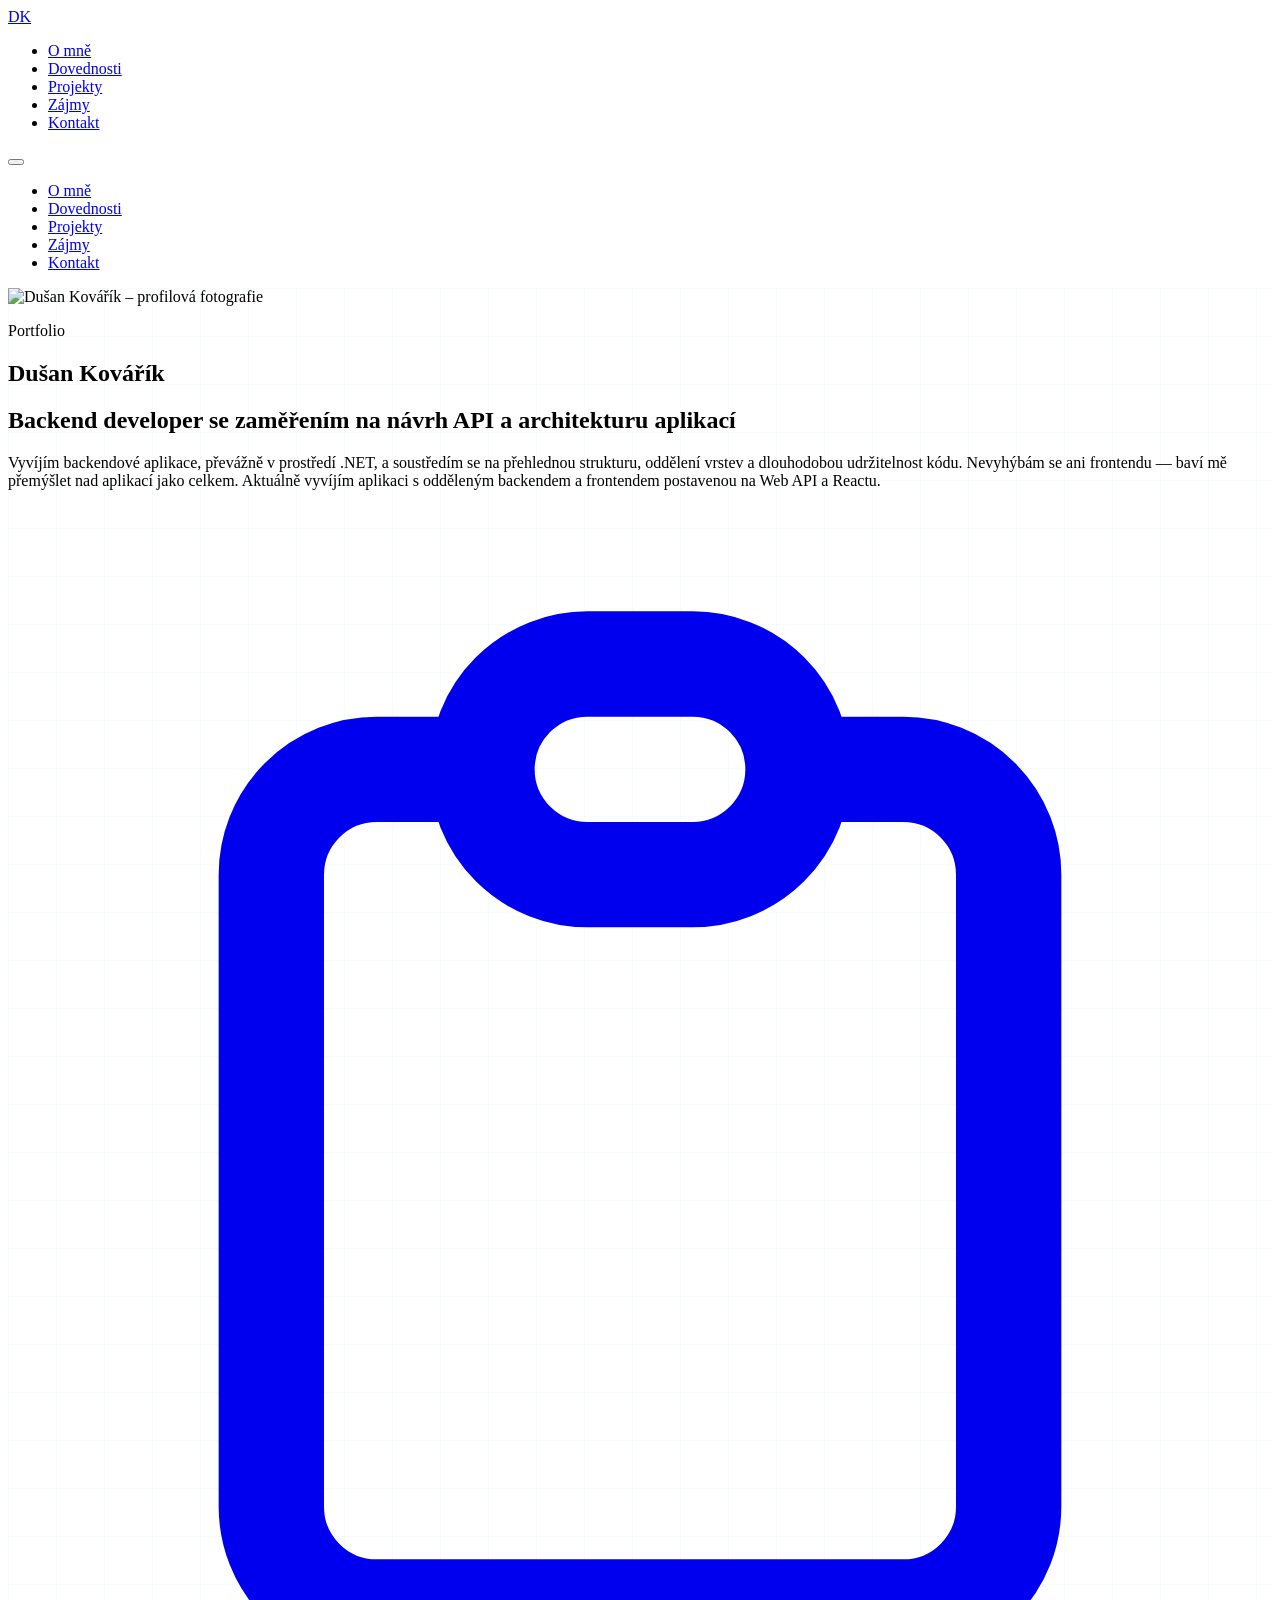
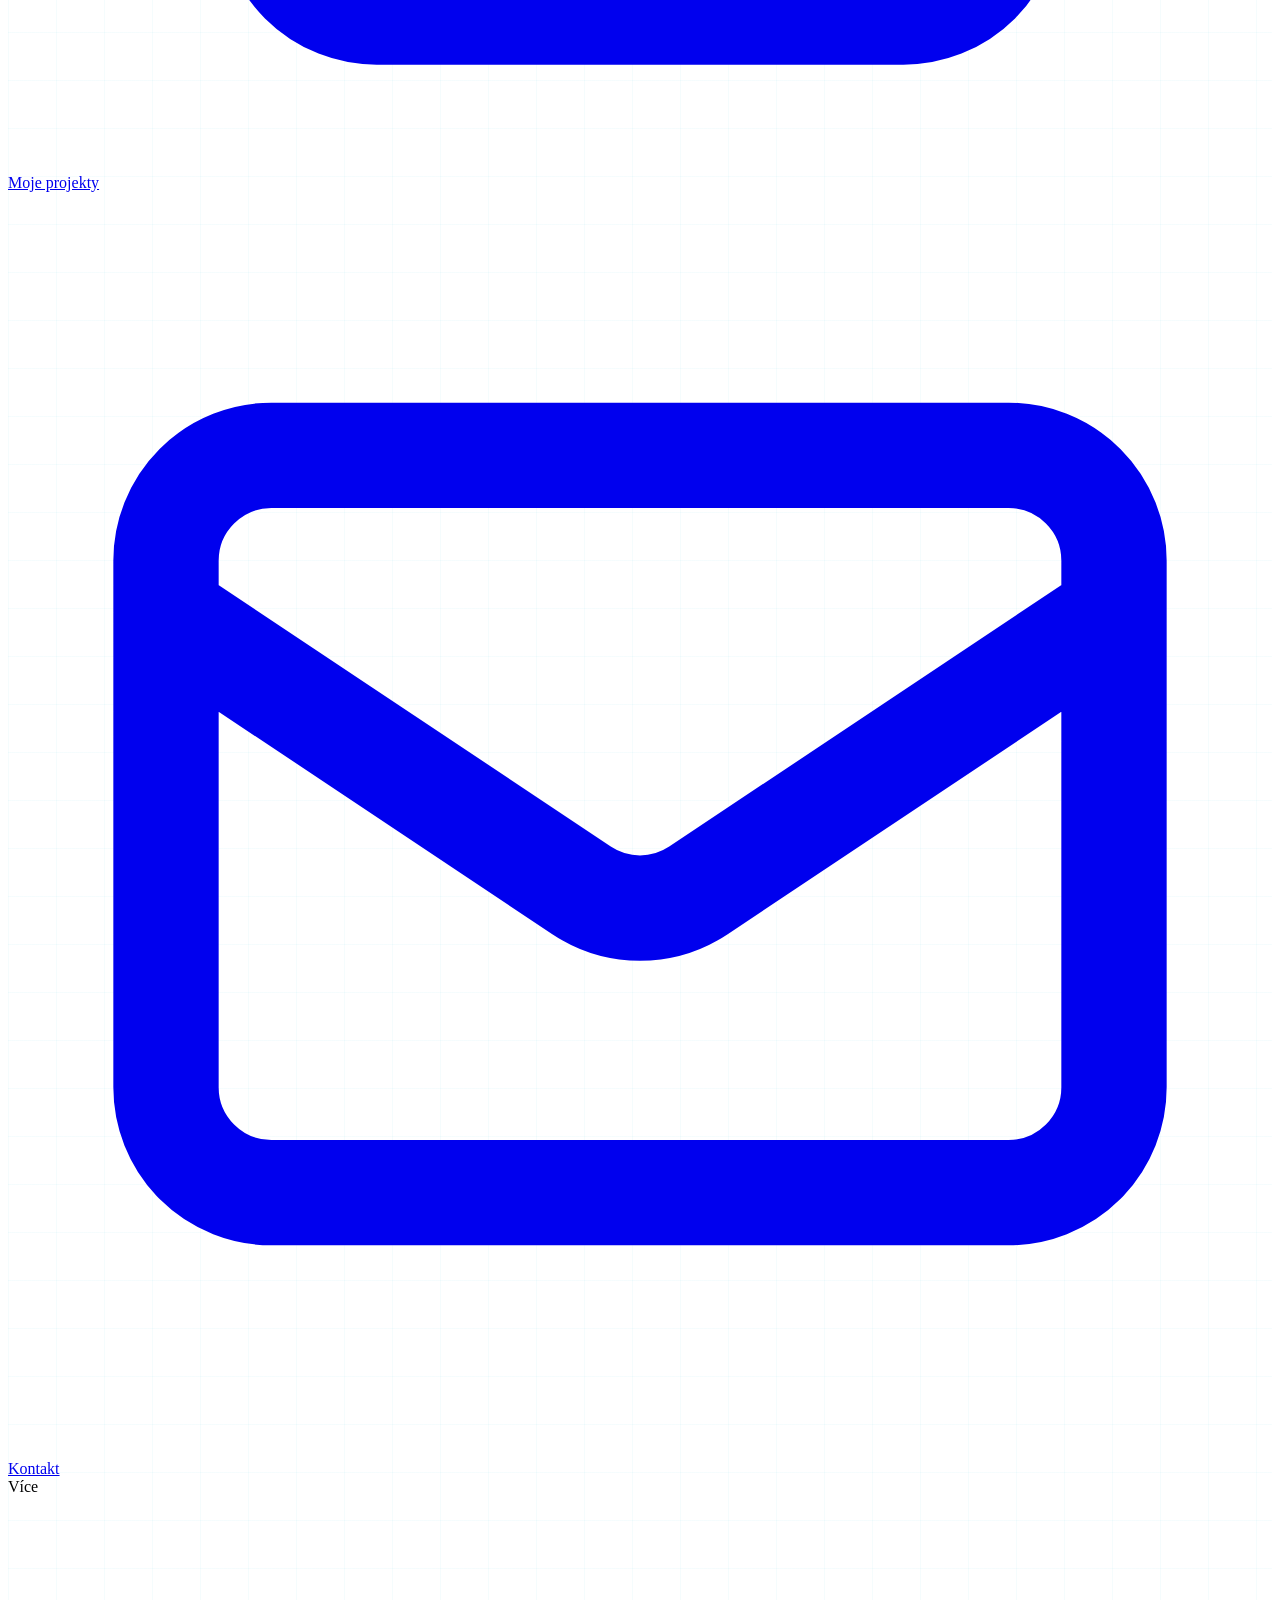
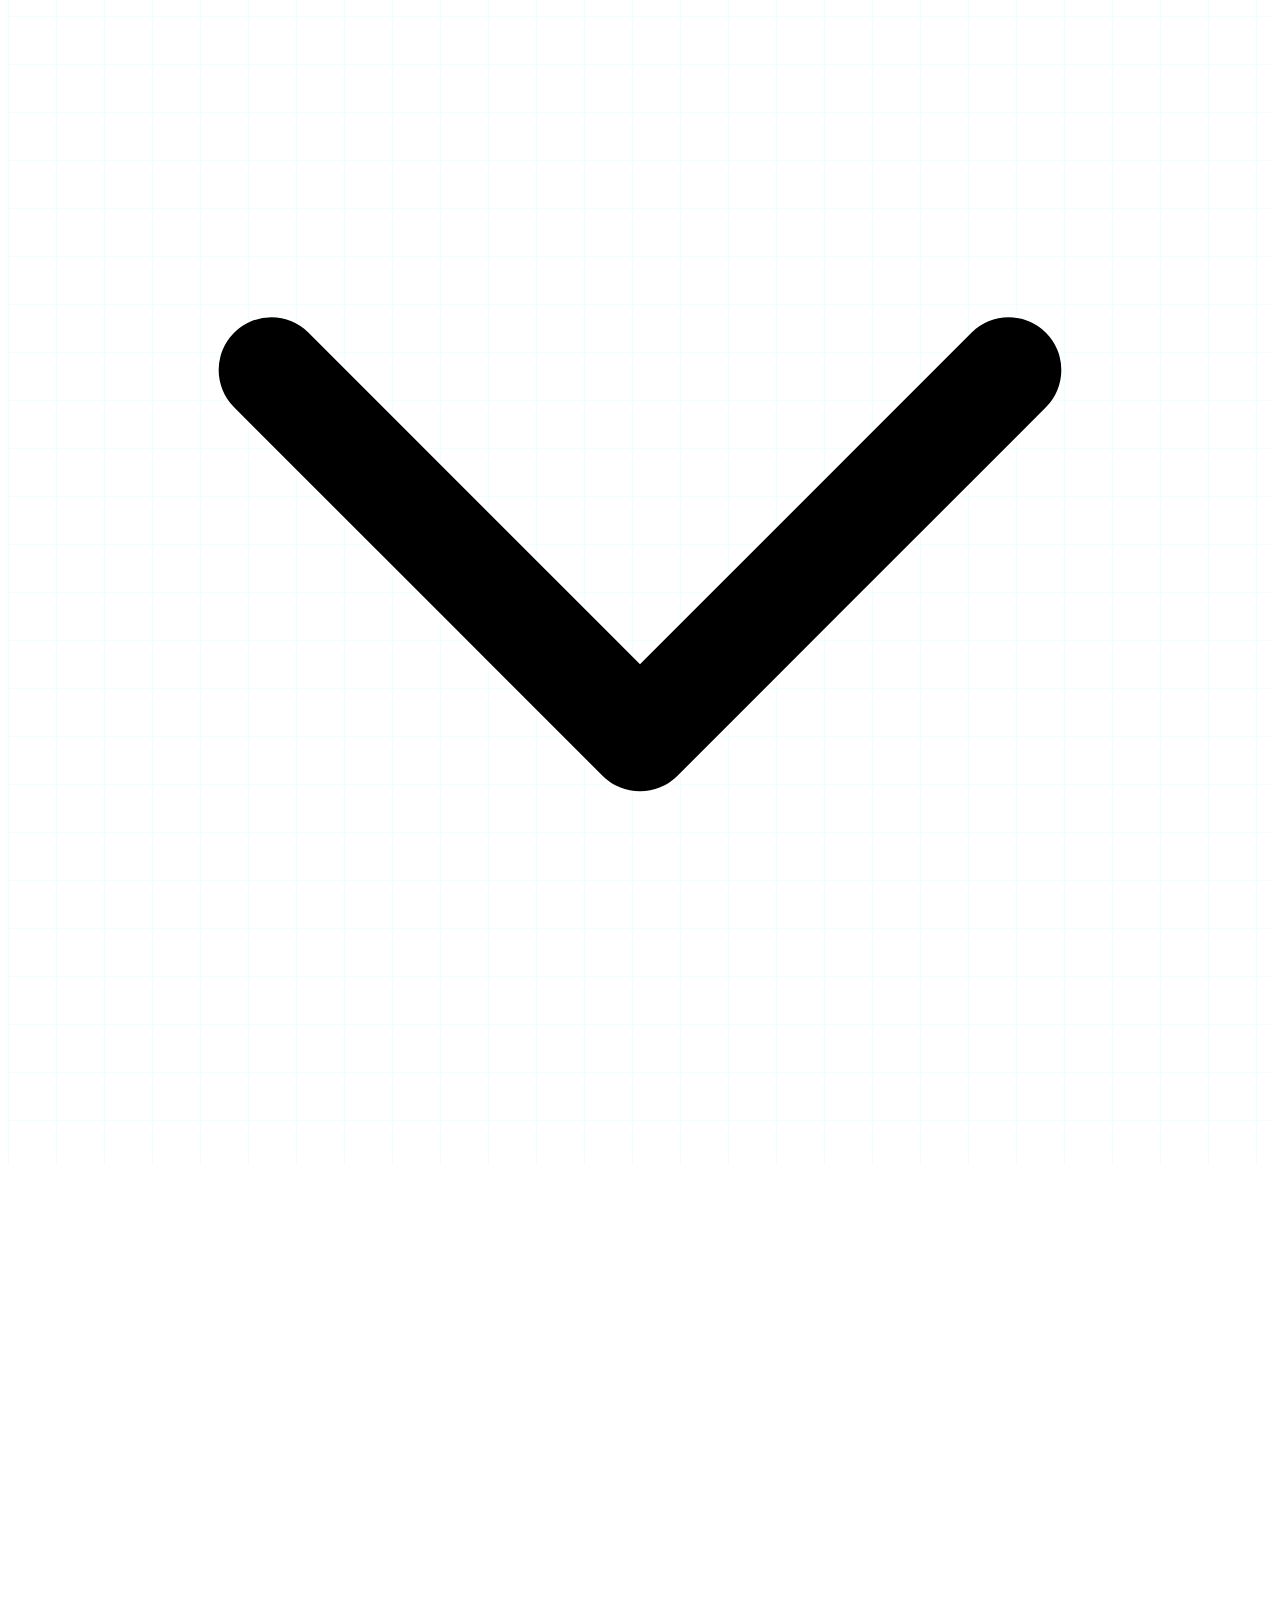
==== index.html @ 5b4c381f "Separate CSS and JS into separate files" ====
<!doctype html>
<html lang="cs" class="scroll-smooth scroll-pt-16">
  <head>
    <meta charset="UTF-8" />
    <meta name="viewport" content="width=device-width, initial-scale=1.0" />
    <meta
      name="description"
      content="Portfolio – Dušan Kovářík, backend developer se zaměřením na návrh API a architekturu aplikací."
    />
    <title>Dušan Kovářík – Portfolio</title>

    <!-- =====================================================
       DEPENDENCIES (CDN)
       - Tailwind CSS Play CDN  (utility-first CSS)
       - GLightbox               (image lightbox)
       - Google Fonts: Inter     (typography)
  ===================================================== -->
    <script src="https://cdn.tailwindcss.com"></script>
    <script>
      /* Tailwind custom theme – extend colours and fonts here */
      tailwind.config = {
        theme: {
          extend: {
            colors: {
              /* Dark navy palette used throughout the page */
              navy: {
                950: '#060c18',
                900: '#0a0f1e',
                800: '#0d1525',
                700: '#131e30',
              },
            },
            fontFamily: {
              sans: ['Inter', 'system-ui', 'sans-serif'],
            },
          },
        },
      };
    </script>

    <!-- GLightbox CSS -->
    <link
      rel="stylesheet"
      href="https://cdn.jsdelivr.net/npm/glightbox/dist/css/glightbox.min.css"
    />

    <!-- Google Fonts -->
    <link rel="preconnect" href="https://fonts.googleapis.com" />
    <link rel="preconnect" href="https://fonts.gstatic.com" crossorigin />
    <link
      href="https://fonts.googleapis.com/css2?family=Inter:wght@300;400;500;600;700&display=swap"
      rel="stylesheet"
    />

    <!-- Custom styles -->
    <link rel="stylesheet" href="css/style.css" />
  </head>

  <!-- =========================================================
     PAGE BODY
========================================================= -->
  <body class="bg-navy-900 text-gray-100 font-sans antialiased">
    <!-- =======================================================
       NAVBAR
       Fixed top bar with logo, desktop links, and hamburger.
       Links use smooth-scroll (handled by scroll-smooth on
       <html>) and scroll-pt-16 prevents heading overlap.
  ======================================================= -->
    <nav
      id="navbar"
      class="fixed top-0 left-0 right-0 z-50 navbar-blur bg-navy-900/90 border-b border-slate-800 transition-shadow duration-300"
    >
      <div class="max-w-6xl mx-auto px-4 sm:px-6">
        <div class="flex items-center justify-between h-16">
          <!-- Brand / Logo -->
          <a
            href="#about"
            class="text-cyan-400 font-bold text-lg tracking-widest hover:text-cyan-300 transition-colors"
          >
            DK
          </a>

          <!-- Desktop navigation links (hidden on mobile) -->
          <ul class="hidden md:flex items-center gap-7 text-sm font-medium">
            <li>
              <a
                href="#about"
                class="nav-link text-gray-300 hover:text-cyan-400 transition-colors border-b-2 border-transparent hover:border-cyan-400 pb-0.5"
                >O mně</a
              >
            </li>
            <li>
              <a
                href="#skills"
                class="nav-link text-gray-300 hover:text-cyan-400 transition-colors border-b-2 border-transparent hover:border-cyan-400 pb-0.5"
                >Dovednosti</a
              >
            </li>
            <li>
              <a
                href="#projects"
                class="nav-link text-gray-300 hover:text-cyan-400 transition-colors border-b-2 border-transparent hover:border-cyan-400 pb-0.5"
                >Projekty</a
              >
            </li>
            <li>
              <a
                href="#interests"
                class="nav-link text-gray-300 hover:text-cyan-400 transition-colors border-b-2 border-transparent hover:border-cyan-400 pb-0.5"
                >Zájmy</a
              >
            </li>
            <li>
              <a
                href="#contact"
                class="nav-link text-gray-300 hover:text-cyan-400 transition-colors border-b-2 border-transparent hover:border-cyan-400 pb-0.5"
                >Kontakt</a
              >
            </li>
          </ul>

          <!-- Hamburger button (visible only on mobile) -->
          <button
            id="menu-btn"
            aria-label="Otevřít menu"
            aria-expanded="false"
            class="md:hidden flex flex-col justify-center gap-[5px] w-9 h-9 p-1.5 rounded focus:outline-none focus-visible:ring-2 focus-visible:ring-cyan-500"
          >
            <span
              class="ham-line block w-full h-0.5 bg-gray-300 rounded transition-all duration-300 origin-center"
            ></span>
            <span
              class="ham-line block w-full h-0.5 bg-gray-300 rounded transition-all duration-300"
            ></span>
            <span
              class="ham-line block w-full h-0.5 bg-gray-300 rounded transition-all duration-300 origin-center"
            ></span>
          </button>
        </div>
        <!-- /flex row -->
      </div>
      <!-- /container -->

      <!-- Mobile dropdown menu -->
      <div
        id="mobile-menu"
        class="md:hidden hidden border-t border-slate-800 bg-navy-900/98"
      >
        <ul class="flex flex-col py-3 px-4 gap-0.5 text-sm font-medium">
          <li>
            <a
              href="#about"
              class="mobile-link block py-3 px-4 rounded-lg text-gray-300 hover:text-cyan-400 hover:bg-slate-800/60 transition-all"
              >O mně</a
            >
          </li>
          <li>
            <a
              href="#skills"
              class="mobile-link block py-3 px-4 rounded-lg text-gray-300 hover:text-cyan-400 hover:bg-slate-800/60 transition-all"
              >Dovednosti</a
            >
          </li>
          <li>
            <a
              href="#projects"
              class="mobile-link block py-3 px-4 rounded-lg text-gray-300 hover:text-cyan-400 hover:bg-slate-800/60 transition-all"
              >Projekty</a
            >
          </li>
          <li>
            <a
              href="#interests"
              class="mobile-link block py-3 px-4 rounded-lg text-gray-300 hover:text-cyan-400 hover:bg-slate-800/60 transition-all"
              >Zájmy</a
            >
          </li>
          <li>
            <a
              href="#contact"
              class="mobile-link block py-3 px-4 rounded-lg text-gray-300 hover:text-cyan-400 hover:bg-slate-800/60 transition-all"
              >Kontakt</a
            >
          </li>
        </ul>
      </div>
      <!-- /mobile-menu -->
    </nav>
    <!-- /navbar -->

    <!-- =======================================================
       SECTION 1 – HERO / O MNĚ
       Full-viewport hero with profile photo, name, title,
       description and two CTA buttons.
       id="about" is used by the "O mně" navbar link.
  ======================================================= -->
    <section
      id="about"
      class="relative min-h-screen flex items-center pt-16 overflow-hidden hero-grid"
    >
      <!-- Decorative ambient glows -->
      <div
        class="pointer-events-none absolute top-1/3 right-0 w-[32rem] h-[32rem] bg-cyan-500/5 rounded-full blur-3xl"
      ></div>
      <div
        class="pointer-events-none absolute bottom-1/4 left-0 w-60 h-60 bg-cyan-500/5 rounded-full blur-3xl"
      ></div>

      <div class="relative max-w-6xl mx-auto px-4 sm:px-6 py-20 w-full">
        <div class="flex flex-col md:flex-row items-center gap-12 md:gap-16">
          <!-- ---- Profile photo ---- -->
          <div class="flex-shrink-0">
            <div class="relative">
              <!-- Outer decorative ring -->
              <div
                class="absolute -inset-3 rounded-full border border-cyan-500/20 animate-pulse"
              ></div>
              <!-- Photo frame -->
              <div
                class="w-44 h-44 md:w-56 md:h-56 rounded-full overflow-hidden border-4 border-cyan-500/30 shadow-2xl shadow-cyan-500/10"
              >
                <img
                  src="images/profile-photo.jpg"
                  alt="Dušan Kovářík – profilová fotografie"
                  class="w-full h-full object-cover"
                />
              </div>
            </div>
          </div>

          <!-- ---- Text content ---- -->
          <div class="text-center md:text-left max-w-2xl">
            <p
              class="text-cyan-400 text-xs font-semibold tracking-[0.2em] uppercase mb-3"
            >
              Portfolio
            </p>

            <h1
              class="text-4xl md:text-5xl lg:text-6xl font-bold text-white leading-tight mb-3"
            >
              Dušan Kovářík
            </h1>

            <h2
              class="text-base md:text-lg text-cyan-300 font-medium mb-5 leading-snug"
            >
              Backend developer se zaměřením na návrh API a architekturu
              aplikací
            </h2>

            <p class="text-gray-400 text-sm md:text-base leading-relaxed mb-8">
              Vyvíjím backendové aplikace, převážně v prostředí .NET, a
              soustředím se na přehlednou strukturu, oddělení vrstev a
              dlouhodobou udržitelnost kódu. Nevyhýbám se ani frontendu — baví
              mě přemýšlet nad aplikací jako celkem. Aktuálně vyvíjím aplikaci s
              odděleným backendem a frontendem postavenou na Web API a Reactu.
            </p>

            <!-- CTA buttons -->
            <div
              class="flex flex-col sm:flex-row gap-4 justify-center md:justify-start"
            >
              <!-- Primary: Projects -->
              <a
                href="#projects"
                class="inline-flex items-center justify-center gap-2 px-6 py-3 bg-cyan-500 hover:bg-cyan-400 text-navy-900 font-semibold rounded-lg shadow-lg shadow-cyan-500/20 hover:shadow-cyan-400/30 transition-all duration-200 hover:-translate-y-0.5"
              >
                <!-- folder icon -->
                <svg
                  class="w-4 h-4"
                  fill="none"
                  stroke="currentColor"
                  viewBox="0 0 24 24"
                >
                  <path
                    stroke-linecap="round"
                    stroke-linejoin="round"
                    stroke-width="2"
                    d="M9 5H7a2 2 0 00-2 2v12a2 2 0 002 2h10a2 2 0 002-2V7a2 2 0 00-2-2h-2M9 5a2 2 0 002 2h2a2 2 0 002-2M9 5a2 2 0 012-2h2a2 2 0 012 2"
                  />
                </svg>
                Moje projekty
              </a>

              <!-- Secondary: Contact -->
              <a
                href="#contact"
                class="inline-flex items-center justify-center gap-2 px-6 py-3 border border-cyan-500/50 hover:border-cyan-400 text-cyan-400 hover:text-cyan-300 font-semibold rounded-lg transition-all duration-200 hover:-translate-y-0.5"
              >
                <!-- envelope icon -->
                <svg
                  class="w-4 h-4"
                  fill="none"
                  stroke="currentColor"
                  viewBox="0 0 24 24"
                >
                  <path
                    stroke-linecap="round"
                    stroke-linejoin="round"
                    stroke-width="2"
                    d="M3 8l7.89 5.26a2 2 0 002.22 0L21 8M5 19h14a2 2 0 002-2V7a2 2 0 00-2-2H5a2 2 0 00-2 2v10a2 2 0 002 2z"
                  />
                </svg>
                Kontakt
              </a>
            </div>
          </div>
          <!-- /text -->
        </div>
        <!-- /flex row -->

        <!-- Scroll-down cue -->
        <div
          class="absolute bottom-8 left-1/2 -translate-x-1/2 hidden sm:flex flex-col items-center gap-1 text-gray-600 animate-bounce"
        >
          <span class="text-[10px] tracking-widest uppercase">Více</span>
          <svg
            class="w-4 h-4"
            fill="none"
            stroke="currentColor"
            viewBox="0 0 24 24"
          >
            <path
              stroke-linecap="round"
              stroke-linejoin="round"
              stroke-width="2"
              d="M19 9l-7 7-7-7"
            />
          </svg>
        </div>
      </div>
      <!-- /container -->
    </section>
    <!-- /hero -->

    <!-- =======================================================
       SECTION 2 – DOVEDNOSTI (Skills)
       Technology icons grouped by category.

       HOW TO ADD A NEW SKILL:
       Copy one of the <div class="skill-card ..."> blocks,
       paste it inside the appropriate category grid,
       then update the <img src>, alt, and label text.
  ======================================================= -->
    <section id="skills" class="py-24 bg-navy-800/60">
      <div class="max-w-6xl mx-auto px-4 sm:px-6">
        <!-- Section heading -->
        <div class="text-center mb-16 fade-in">
          <p
            class="text-cyan-400 text-xs font-semibold tracking-[0.2em] uppercase mb-2"
          >
            Co umím
          </p>
          <h2 class="text-3xl md:text-4xl font-bold text-white">Dovednosti</h2>
          <div class="mt-3 mx-auto w-14 h-0.5 bg-cyan-500 rounded-full"></div>
        </div>

        <!-- ---- Backend ---- -->
        <div class="mb-12">
          <h3
            class="text-sm font-semibold text-cyan-300 tracking-widest uppercase mb-5 fade-in flex items-center gap-3"
          >
            <span class="w-6 h-px bg-cyan-500/60"></span>Backend
          </h3>
          <div class="grid grid-cols-2 sm:grid-cols-4 gap-4">
            <!-- ===== SKILL CARD – duplicate to add a skill ===== -->
            <div
              class="skill-card fade-in flex flex-col items-center gap-3 p-5 rounded-xl bg-navy-700/60 border border-slate-700/50 hover:border-cyan-500/40 hover:bg-navy-700 transition-all duration-200 group cursor-default"
            >
              <img
                src="https://cdn.jsdelivr.net/gh/devicons/devicon/icons/csharp/csharp-original.svg"
                alt="C#"
                class="w-12 h-12 group-hover:scale-110 transition-transform duration-200"
                loading="lazy"
              />
              <span
                class="text-sm text-gray-400 group-hover:text-cyan-300 transition-colors"
                >C#</span
              >
            </div>
            <!-- ===== END SKILL CARD ===== -->

            <div
              class="skill-card fade-in flex flex-col items-center gap-3 p-5 rounded-xl bg-navy-700/60 border border-slate-700/50 hover:border-cyan-500/40 hover:bg-navy-700 transition-all duration-200 group cursor-default"
            >
              <img
                src="https://cdn.jsdelivr.net/gh/devicons/devicon/icons/java/java-original.svg"
                alt="Java"
                class="w-12 h-12 group-hover:scale-110 transition-transform duration-200"
                loading="lazy"
              />
              <span
                class="text-sm text-gray-400 group-hover:text-cyan-300 transition-colors"
                >Java</span
              >
            </div>

            <div
              class="skill-card fade-in flex flex-col items-center gap-3 p-5 rounded-xl bg-navy-700/60 border border-slate-700/50 hover:border-cyan-500/40 hover:bg-navy-700 transition-all duration-200 group cursor-default"
            >
              <img
                src="https://cdn.jsdelivr.net/gh/devicons/devicon/icons/php/php-original.svg"
                alt="PHP"
                class="w-12 h-12 group-hover:scale-110 transition-transform duration-200"
                loading="lazy"
              />
              <span
                class="text-sm text-gray-400 group-hover:text-cyan-300 transition-colors"
                >PHP</span
              >
            </div>

            <div
              class="skill-card fade-in flex flex-col items-center gap-3 p-5 rounded-xl bg-navy-700/60 border border-slate-700/50 hover:border-cyan-500/40 hover:bg-navy-700 transition-all duration-200 group cursor-default"
            >
              <img
                src="https://cdn.jsdelivr.net/gh/devicons/devicon/icons/python/python-original.svg"
                alt="Python"
                class="w-12 h-12 group-hover:scale-110 transition-transform duration-200"
                loading="lazy"
              />
              <span
                class="text-sm text-gray-400 group-hover:text-cyan-300 transition-colors"
                >Python</span
              >
            </div>
          </div>
        </div>
        <!-- /backend -->

        <!-- ---- Frontend ---- -->
        <div class="mb-12">
          <h3
            class="text-sm font-semibold text-cyan-300 tracking-widest uppercase mb-5 fade-in flex items-center gap-3"
          >
            <span class="w-6 h-px bg-cyan-500/60"></span>Frontend
          </h3>
          <div class="grid grid-cols-2 sm:grid-cols-3 lg:grid-cols-5 gap-4">
            <div
              class="skill-card fade-in flex flex-col items-center gap-3 p-5 rounded-xl bg-navy-700/60 border border-slate-700/50 hover:border-cyan-500/40 hover:bg-navy-700 transition-all duration-200 group cursor-default"
            >
              <img
                src="https://cdn.jsdelivr.net/gh/devicons/devicon/icons/html5/html5-original.svg"
                alt="HTML5"
                class="w-12 h-12 group-hover:scale-110 transition-transform duration-200"
                loading="lazy"
              />
              <span
                class="text-sm text-gray-400 group-hover:text-cyan-300 transition-colors"
                >HTML5</span
              >
            </div>

            <div
              class="skill-card fade-in flex flex-col items-center gap-3 p-5 rounded-xl bg-navy-700/60 border border-slate-700/50 hover:border-cyan-500/40 hover:bg-navy-700 transition-all duration-200 group cursor-default"
            >
              <img
                src="https://cdn.jsdelivr.net/gh/devicons/devicon/icons/css3/css3-original.svg"
                alt="CSS3"
                class="w-12 h-12 group-hover:scale-110 transition-transform duration-200"
                loading="lazy"
              />
              <span
                class="text-sm text-gray-400 group-hover:text-cyan-300 transition-colors"
                >CSS3</span
              >
            </div>

            <div
              class="skill-card fade-in flex flex-col items-center gap-3 p-5 rounded-xl bg-navy-700/60 border border-slate-700/50 hover:border-cyan-500/40 hover:bg-navy-700 transition-all duration-200 group cursor-default"
            >
              <img
                src="https://cdn.jsdelivr.net/gh/devicons/devicon/icons/javascript/javascript-original.svg"
                alt="JavaScript"
                class="w-12 h-12 group-hover:scale-110 transition-transform duration-200"
                loading="lazy"
              />
              <span
                class="text-sm text-gray-400 group-hover:text-cyan-300 transition-colors"
                >JavaScript</span
              >
            </div>

            <div
              class="skill-card fade-in flex flex-col items-center gap-3 p-5 rounded-xl bg-navy-700/60 border border-slate-700/50 hover:border-cyan-500/40 hover:bg-navy-700 transition-all duration-200 group cursor-default"
            >
              <img
                src="https://cdn.jsdelivr.net/gh/devicons/devicon/icons/bootstrap/bootstrap-original.svg"
                alt="Bootstrap"
                class="w-12 h-12 group-hover:scale-110 transition-transform duration-200"
                loading="lazy"
              />
              <span
                class="text-sm text-gray-400 group-hover:text-cyan-300 transition-colors"
                >Bootstrap</span
              >
            </div>

            <div
              class="skill-card fade-in flex flex-col items-center gap-3 p-5 rounded-xl bg-navy-700/60 border border-slate-700/50 hover:border-cyan-500/40 hover:bg-navy-700 transition-all duration-200 group cursor-default"
            >
              <img
                src="https://cdn.jsdelivr.net/gh/devicons/devicon/icons/react/react-original.svg"
                alt="React"
                class="w-12 h-12 group-hover:scale-110 transition-transform duration-200"
                loading="lazy"
              />
              <span
                class="text-sm text-gray-400 group-hover:text-cyan-300 transition-colors"
                >React</span
              >
            </div>
          </div>
        </div>
        <!-- /frontend -->

        <!-- ---- Databáze ---- -->
        <div class="mb-12">
          <h3
            class="text-sm font-semibold text-cyan-300 tracking-widest uppercase mb-5 fade-in flex items-center gap-3"
          >
            <span class="w-6 h-px bg-cyan-500/60"></span>Databáze
          </h3>
          <div class="grid grid-cols-2 sm:grid-cols-3 gap-4">
            <!-- Custom image from /images -->
            <div
              class="skill-card fade-in flex flex-col items-center gap-3 p-5 rounded-xl bg-navy-700/60 border border-slate-700/50 hover:border-cyan-500/40 hover:bg-navy-700 transition-all duration-200 group cursor-default"
            >
              <img
                src="images/microsoft-access.png"
                alt="Microsoft Access"
                class="w-12 h-12 object-contain group-hover:scale-110 transition-transform duration-200"
                style="filter: brightness(0) invert(1)"
                loading="lazy"
              />
              <span
                class="text-sm text-gray-400 group-hover:text-cyan-300 transition-colors"
                >Access</span
              >
            </div>

            <div
              class="skill-card fade-in flex flex-col items-center gap-3 p-5 rounded-xl bg-navy-700/60 border border-slate-700/50 hover:border-cyan-500/40 hover:bg-navy-700 transition-all duration-200 group cursor-default"
            >
              <img
                src="https://cdn.jsdelivr.net/gh/devicons/devicon/icons/oracle/oracle-original.svg"
                alt="Oracle"
                class="w-12 h-12 group-hover:scale-110 transition-transform duration-200"
                loading="lazy"
              />
              <span
                class="text-sm text-gray-400 group-hover:text-cyan-300 transition-colors"
                >Oracle</span
              >
            </div>

            <!-- Custom image from /images -->
            <div
              class="skill-card fade-in flex flex-col items-center gap-3 p-5 rounded-xl bg-navy-700/60 border border-slate-700/50 hover:border-cyan-500/40 hover:bg-navy-700 transition-all duration-200 group cursor-default"
            >
              <img
                src="images/postgresql.png"
                alt="PostgreSQL"
                class="w-12 h-12 object-contain group-hover:scale-110 transition-transform duration-200"
                style="filter: brightness(0) invert(1)"
                loading="lazy"
              />
              <span
                class="text-sm text-gray-400 group-hover:text-cyan-300 transition-colors"
                >PostgreSQL</span
              >
            </div>
          </div>
        </div>
        <!-- /databases -->

        <!-- ---- OS Management ---- -->
        <div>
          <h3
            class="text-sm font-semibold text-cyan-300 tracking-widest uppercase mb-5 fade-in flex items-center gap-3"
          >
            <span class="w-6 h-px bg-cyan-500/60"></span>OS Management – základy
          </h3>
          <div class="grid grid-cols-2 gap-4 max-w-xs sm:max-w-sm">
            <div
              class="skill-card fade-in flex flex-col items-center gap-3 p-5 rounded-xl bg-navy-700/60 border border-slate-700/50 hover:border-cyan-500/40 hover:bg-navy-700 transition-all duration-200 group cursor-default"
            >
              <img
                src="https://cdn.jsdelivr.net/gh/devicons/devicon/icons/windows8/windows8-original.svg"
                alt="Windows Server"
                class="w-12 h-12 group-hover:scale-110 transition-transform duration-200"
                loading="lazy"
              />
              <span
                class="text-sm text-gray-400 group-hover:text-cyan-300 transition-colors text-center leading-snug"
                >Windows Server</span
              >
            </div>

            <div
              class="skill-card fade-in flex flex-col items-center gap-3 p-5 rounded-xl bg-navy-700/60 border border-slate-700/50 hover:border-cyan-500/40 hover:bg-navy-700 transition-all duration-200 group cursor-default"
            >
              <img
                src="https://cdn.jsdelivr.net/gh/devicons/devicon/icons/linux/linux-original.svg"
                alt="Linux"
                class="w-12 h-12 group-hover:scale-110 transition-transform duration-200"
                loading="lazy"
              />
              <span
                class="text-sm text-gray-400 group-hover:text-cyan-300 transition-colors"
                >Linux</span
              >
            </div>
          </div>
        </div>
        <!-- /os -->
      </div>
      <!-- /container -->
    </section>
    <!-- /skills -->

    <!-- =======================================================
       SECTION 3 – PROJEKTY (Projects)
       Responsive card grid. Each card has a GLightbox image,
       project name, description, and action buttons.

       HOW TO ADD A NEW PROJECT:
       1. Copy the entire article.project-card block below.
       2. Paste it inside the grid div.
       3. Update: image src + data-title, h3 name, p description,
          "Navštívit" href, "GitHub" href.
       4. If there is no GitHub link, remove the GitHub button.
  ======================================================= -->
    <section id="projects" class="py-24">
      <div class="max-w-6xl mx-auto px-4 sm:px-6">
        <!-- Section heading -->
        <div class="text-center mb-16 fade-in">
          <p
            class="text-cyan-400 text-xs font-semibold tracking-[0.2em] uppercase mb-2"
          >
            Co jsem postavil
          </p>
          <h2 class="text-3xl md:text-4xl font-bold text-white">Projekty</h2>
          <div class="mt-3 mx-auto w-14 h-0.5 bg-cyan-500 rounded-full"></div>
        </div>

        <!-- 3-col desktop / 2-col tablet / 1-col mobile -->
        <div class="grid grid-cols-1 md:grid-cols-2 lg:grid-cols-3 gap-6">
          <!-- ===== Project card ===== -->
          <article
            class="project-card fade-in flex flex-col bg-navy-800/70 border border-slate-700/50 rounded-xl overflow-hidden hover:border-cyan-500/30 hover:shadow-lg hover:shadow-cyan-500/20 transition-all duration-300 hover:-translate-y-1"
          >
            <!-- Thumbnail → opens GLightbox -->
            <a
              href="images/booklog.jpg"
              class="glightbox img-frame relative block overflow-hidden"
              data-gallery="projects"
              data-title="BookLog"
            >
              <img
                src="images/booklog.jpg"
                alt="BookLog"
                class="w-full h-48 object-cover transition-transform duration-500 hover:scale-105"
                loading="lazy"
              />
              <!-- Hover overlay with zoom icon -->
              <div
                class="absolute inset-0 bg-gradient-to-t from-navy-900/55 to-transparent opacity-0 hover:opacity-90 transition-opacity flex items-center justify-center"
              >
                <svg
                  class="w-9 h-9 text-cyan-300 drop-shadow"
                  fill="none"
                  stroke="currentColor"
                  viewBox="0 0 24 24"
                >
                  <path
                    stroke-linecap="round"
                    stroke-linejoin="round"
                    stroke-width="1.5"
                    d="M21 21l-6-6m2-5a7 7 0 11-14 0 7 7 0 0114 0zM10 7v3m0 0v3m0-3h3m-3 0H7"
                  />
                </svg>
              </div>
            </a>

            <!-- Card body -->
            <div class="p-5 flex flex-col flex-1">
              <h3 class="text-base font-semibold text-white mb-2">BookLog</h3>
              <p class="text-gray-400 text-sm leading-relaxed flex-1 mb-4">
                Aplikace pro evidenci knih, autorů, literárních žánrů a knižních
                recenzí v ASP.NET Core MVC.
              </p>
              <!-- Action buttons -->
              <div class="flex gap-3 mt-auto">
                <a
                  href="https://booklog.runasp.net/"
                  target="_blank"
                  rel="noopener noreferrer"
                  class="flex-1 text-center py-2 px-3 text-sm font-medium rounded-lg transition-all duration-200 bg-cyan-500/10 border border-cyan-500/30 text-cyan-400 hover:bg-cyan-500 hover:border-cyan-500 hover:text-navy-900"
                >
                  Navštívit
                </a>
                <a
                  href="https://github.com/dusankovarik/booklog"
                  target="_blank"
                  rel="noopener noreferrer"
                  class="flex-1 inline-flex items-center justify-center gap-1.5 py-2 px-3 text-sm font-medium rounded-lg transition-all duration-200 bg-slate-700/50 border border-slate-600/50 text-gray-400 hover:bg-slate-700 hover:text-white"
                >
                  <!-- GitHub icon -->
                  <svg
                    class="w-4 h-4 flex-shrink-0"
                    fill="currentColor"
                    viewBox="0 0 24 24"
                  >
                    <path
                      d="M12 0C5.374 0 0 5.373 0 12c0 5.302 3.438 9.8 8.207 11.387.599.111.793-.261.793-.577v-2.234c-3.338.726-4.033-1.416-4.033-1.416-.546-1.387-1.333-1.756-1.333-1.756-1.089-.745.083-.729.083-.729 1.205.084 1.839 1.237 1.839 1.237 1.07 1.834 2.807 1.304 3.492.997.107-.775.418-1.305.762-1.604-2.665-.305-5.467-1.334-5.467-5.931 0-1.311.469-2.381 1.236-3.221-.124-.303-.535-1.524.117-3.176 0 0 1.008-.322 3.301 1.23.957-.266 1.983-.399 3.003-.404 1.02.005 2.047.138 3.006.404 2.291-1.552 3.297-1.23 3.297-1.23.653 1.653.242 2.874.118 3.176.77.84 1.235 1.911 1.235 3.221 0 4.609-2.807 5.624-5.479 5.921.43.372.823 1.102.823 2.222v3.293c0 .319.192.694.801.576C20.566 21.797 24 17.3 24 12c0-6.627-5.373-12-12-12z"
                    />
                  </svg>
                  GitHub
                </a>
              </div>
            </div>
          </article>
          <!-- ===== /Project card ===== -->

          <!-- ===== Project card ===== -->
          <article
            class="project-card fade-in flex flex-col bg-navy-800/70 border border-slate-700/50 rounded-xl overflow-hidden hover:border-cyan-500/30 hover:shadow-lg hover:shadow-cyan-500/20 transition-all duration-300 hover:-translate-y-1"
          >
            <a
              href="images/mvcschool.jpg"
              class="glightbox img-frame relative block overflow-hidden"
              data-gallery="projects"
              data-title="SchoolApp C#"
            >
              <img
                src="images/mvcschool.jpg"
                alt="SchoolApp C#"
                class="w-full h-48 object-cover transition-transform duration-500 hover:scale-105"
                loading="lazy"
              />
              <div
                class="absolute inset-0 bg-gradient-to-t from-navy-900/55 to-transparent opacity-0 hover:opacity-90 transition-opacity flex items-center justify-center"
              >
                <svg
                  class="w-9 h-9 text-cyan-300"
                  fill="none"
                  stroke="currentColor"
                  viewBox="0 0 24 24"
                >
                  <path
                    stroke-linecap="round"
                    stroke-linejoin="round"
                    stroke-width="1.5"
                    d="M21 21l-6-6m2-5a7 7 0 11-14 0 7 7 0 0114 0zM10 7v3m0 0v3m0-3h3m-3 0H7"
                  />
                </svg>
              </div>
            </a>
            <div class="p-5 flex flex-col flex-1">
              <h3 class="text-base font-semibold text-white mb-2">
                SchoolApp C#
              </h3>
              <p class="text-gray-400 text-sm leading-relaxed flex-1 mb-4">
                Školní informační systém pro evidenci předmětů, studentů a
                známek v ASP.NET Core MVC.
              </p>
              <div class="flex gap-3 mt-auto">
                <a
                  href="https://mvcschool.azurewebsites.net/"
                  target="_blank"
                  rel="noopener noreferrer"
                  class="flex-1 text-center py-2 px-3 text-sm font-medium rounded-lg transition-all duration-200 bg-cyan-500/10 border border-cyan-500/30 text-cyan-400 hover:bg-cyan-500 hover:border-cyan-500 hover:text-navy-900"
                >
                  Navštívit
                </a>
                <a
                  href="https://github.com/dusankovarik/mvcschool"
                  target="_blank"
                  rel="noopener noreferrer"
                  class="flex-1 inline-flex items-center justify-center gap-1.5 py-2 px-3 text-sm font-medium rounded-lg transition-all duration-200 bg-slate-700/50 border border-slate-600/50 text-gray-400 hover:bg-slate-700 hover:text-white"
                >
                  <svg
                    class="w-4 h-4 flex-shrink-0"
                    fill="currentColor"
                    viewBox="0 0 24 24"
                  >
                    <path
                      d="M12 0C5.374 0 0 5.373 0 12c0 5.302 3.438 9.8 8.207 11.387.599.111.793-.261.793-.577v-2.234c-3.338.726-4.033-1.416-4.033-1.416-.546-1.387-1.333-1.756-1.333-1.756-1.089-.745.083-.729.083-.729 1.205.084 1.839 1.237 1.839 1.237 1.07 1.834 2.807 1.304 3.492.997.107-.775.418-1.305.762-1.604-2.665-.305-5.467-1.334-5.467-5.931 0-1.311.469-2.381 1.236-3.221-.124-.303-.535-1.524.117-3.176 0 0 1.008-.322 3.301 1.23.957-.266 1.983-.399 3.003-.404 1.02.005 2.047.138 3.006.404 2.291-1.552 3.297-1.23 3.297-1.23.653 1.653.242 2.874.118 3.176.77.84 1.235 1.911 1.235 3.221 0 4.609-2.807 5.624-5.479 5.921.43.372.823 1.102.823 2.222v3.293c0 .319.192.694.801.576C20.566 21.797 24 17.3 24 12c0-6.627-5.373-12-12-12z"
                    />
                  </svg>
                  GitHub
                </a>
              </div>
            </div>
          </article>
          <!-- ===== /Project card ===== -->

          <!-- ===== Project card ===== -->
          <article
            class="project-card fade-in flex flex-col bg-navy-800/70 border border-slate-700/50 rounded-xl overflow-hidden hover:border-cyan-500/30 hover:shadow-lg hover:shadow-cyan-500/20 transition-all duration-300 hover:-translate-y-1"
          >
            <a
              href="images/school-java.jpg"
              class="glightbox img-frame relative block overflow-hidden"
              data-gallery="projects"
              data-title="SchoolApp Java"
            >
              <img
                src="images/school-java.jpg"
                alt="SchoolApp Java"
                class="w-full h-48 object-cover transition-transform duration-500 hover:scale-105"
                loading="lazy"
              />
              <div
                class="absolute inset-0 bg-gradient-to-t from-navy-900/55 to-transparent opacity-0 hover:opacity-90 transition-opacity flex items-center justify-center"
              >
                <svg
                  class="w-9 h-9 text-cyan-300"
                  fill="none"
                  stroke="currentColor"
                  viewBox="0 0 24 24"
                >
                  <path
                    stroke-linecap="round"
                    stroke-linejoin="round"
                    stroke-width="1.5"
                    d="M21 21l-6-6m2-5a7 7 0 11-14 0 7 7 0 0114 0zM10 7v3m0 0v3m0-3h3m-3 0H7"
                  />
                </svg>
              </div>
            </a>
            <div class="p-5 flex flex-col flex-1">
              <h3 class="text-base font-semibold text-white mb-2">
                SchoolApp Java
              </h3>
              <p class="text-gray-400 text-sm leading-relaxed flex-1 mb-4">
                Školní informační systém pro evidenci předmětů, studentů a
                známek – Java, Spring.
              </p>
              <div class="flex gap-3 mt-auto">
                <a
                  href="https://schoolapp1225dk.azurewebsites.net"
                  target="_blank"
                  rel="noopener noreferrer"
                  class="flex-1 text-center py-2 px-3 text-sm font-medium rounded-lg transition-all duration-200 bg-cyan-500/10 border border-cyan-500/30 text-cyan-400 hover:bg-cyan-500 hover:border-cyan-500 hover:text-navy-900"
                >
                  Navštívit
                </a>
                <a
                  href="https://github.com/dusankovarik/schoolapp-api"
                  target="_blank"
                  rel="noopener noreferrer"
                  class="flex-1 inline-flex items-center justify-center gap-1.5 py-2 px-3 text-sm font-medium rounded-lg transition-all duration-200 bg-slate-700/50 border border-slate-600/50 text-gray-400 hover:bg-slate-700 hover:text-white"
                >
                  <svg
                    class="w-4 h-4 flex-shrink-0"
                    fill="currentColor"
                    viewBox="0 0 24 24"
                  >
                    <path
                      d="M12 0C5.374 0 0 5.373 0 12c0 5.302 3.438 9.8 8.207 11.387.599.111.793-.261.793-.577v-2.234c-3.338.726-4.033-1.416-4.033-1.416-.546-1.387-1.333-1.756-1.333-1.756-1.089-.745.083-.729.083-.729 1.205.084 1.839 1.237 1.839 1.237 1.07 1.834 2.807 1.304 3.492.997.107-.775.418-1.305.762-1.604-2.665-.305-5.467-1.334-5.467-5.931 0-1.311.469-2.381 1.236-3.221-.124-.303-.535-1.524.117-3.176 0 0 1.008-.322 3.301 1.23.957-.266 1.983-.399 3.003-.404 1.02.005 2.047.138 3.006.404 2.291-1.552 3.297-1.23 3.297-1.23.653 1.653.242 2.874.118 3.176.77.84 1.235 1.911 1.235 3.221 0 4.609-2.807 5.624-5.479 5.921.43.372.823 1.102.823 2.222v3.293c0 .319.192.694.801.576C20.566 21.797 24 17.3 24 12c0-6.627-5.373-12-12-12z"
                    />
                  </svg>
                  GitHub
                </a>
              </div>
            </div>
          </article>
          <!-- ===== /Project card ===== -->

          <!-- ===== Project card ===== -->
          <article
            class="project-card fade-in flex flex-col bg-navy-800/70 border border-slate-700/50 rounded-xl overflow-hidden hover:border-cyan-500/30 hover:shadow-lg hover:shadow-cyan-500/20 transition-all duration-300 hover:-translate-y-1"
          >
            <a
              href="images/weather-api.jpg"
              class="glightbox img-frame relative block overflow-hidden"
              data-gallery="projects"
              data-title="WeatherApp"
            >
              <img
                src="images/weather-api.jpg"
                alt="WeatherApp"
                class="w-full h-48 object-cover transition-transform duration-500 hover:scale-105"
                loading="lazy"
              />
              <div
                class="absolute inset-0 bg-gradient-to-t from-navy-900/55 to-transparent opacity-0 hover:opacity-90 transition-opacity flex items-center justify-center"
              >
                <svg
                  class="w-9 h-9 text-cyan-300"
                  fill="none"
                  stroke="currentColor"
                  viewBox="0 0 24 24"
                >
                  <path
                    stroke-linecap="round"
                    stroke-linejoin="round"
                    stroke-width="1.5"
                    d="M21 21l-6-6m2-5a7 7 0 11-14 0 7 7 0 0114 0zM10 7v3m0 0v3m0-3h3m-3 0H7"
                  />
                </svg>
              </div>
            </a>
            <div class="p-5 flex flex-col flex-1">
              <h3 class="text-base font-semibold text-white mb-2">
                WeatherApp
              </h3>
              <p class="text-gray-400 text-sm leading-relaxed flex-1 mb-4">
                API pro aktuální informace o počasí v Javě.
              </p>
              <div class="flex gap-3 mt-auto">
                <a
                  href="https://weatherapiappdk.azurewebsites.net"
                  target="_blank"
                  rel="noopener noreferrer"
                  class="flex-1 text-center py-2 px-3 text-sm font-medium rounded-lg transition-all duration-200 bg-cyan-500/10 border border-cyan-500/30 text-cyan-400 hover:bg-cyan-500 hover:border-cyan-500 hover:text-navy-900"
                >
                  Navštívit
                </a>
                <a
                  href="https://github.com/dusankovarik/weatherapp"
                  target="_blank"
                  rel="noopener noreferrer"
                  class="flex-1 inline-flex items-center justify-center gap-1.5 py-2 px-3 text-sm font-medium rounded-lg transition-all duration-200 bg-slate-700/50 border border-slate-600/50 text-gray-400 hover:bg-slate-700 hover:text-white"
                >
                  <svg
                    class="w-4 h-4 flex-shrink-0"
                    fill="currentColor"
                    viewBox="0 0 24 24"
                  >
                    <path
                      d="M12 0C5.374 0 0 5.373 0 12c0 5.302 3.438 9.8 8.207 11.387.599.111.793-.261.793-.577v-2.234c-3.338.726-4.033-1.416-4.033-1.416-.546-1.387-1.333-1.756-1.333-1.756-1.089-.745.083-.729.083-.729 1.205.084 1.839 1.237 1.839 1.237 1.07 1.834 2.807 1.304 3.492.997.107-.775.418-1.305.762-1.604-2.665-.305-5.467-1.334-5.467-5.931 0-1.311.469-2.381 1.236-3.221-.124-.303-.535-1.524.117-3.176 0 0 1.008-.322 3.301 1.23.957-.266 1.983-.399 3.003-.404 1.02.005 2.047.138 3.006.404 2.291-1.552 3.297-1.23 3.297-1.23.653 1.653.242 2.874.118 3.176.77.84 1.235 1.911 1.235 3.221 0 4.609-2.807 5.624-5.479 5.921.43.372.823 1.102.823 2.222v3.293c0 .319.192.694.801.576C20.566 21.797 24 17.3 24 12c0-6.627-5.373-12-12-12z"
                    />
                  </svg>
                  GitHub
                </a>
              </div>
            </div>
          </article>
          <!-- ===== /Project card ===== -->

          <!-- ===== Project card (no GitHub link) ===== -->
          <article
            class="project-card fade-in flex flex-col bg-navy-800/70 border border-slate-700/50 rounded-xl overflow-hidden hover:border-cyan-500/30 hover:shadow-lg hover:shadow-cyan-500/20 transition-all duration-300 hover:-translate-y-1"
          >
            <a
              href="images/web-fiktivni-firmy.jpg"
              class="glightbox img-frame relative block overflow-hidden"
              data-gallery="projects"
              data-title="Web fiktivní firmy"
            >
              <img
                src="images/web-fiktivni-firmy.jpg"
                alt="Web fiktivní firmy"
                class="w-full h-48 object-cover transition-transform duration-500 hover:scale-105"
                loading="lazy"
              />
              <div
                class="absolute inset-0 bg-gradient-to-t from-navy-900/55 to-transparent opacity-0 hover:opacity-90 transition-opacity flex items-center justify-center"
              >
                <svg
                  class="w-9 h-9 text-cyan-300"
                  fill="none"
                  stroke="currentColor"
                  viewBox="0 0 24 24"
                >
                  <path
                    stroke-linecap="round"
                    stroke-linejoin="round"
                    stroke-width="1.5"
                    d="M21 21l-6-6m2-5a7 7 0 11-14 0 7 7 0 0114 0zM10 7v3m0 0v3m0-3h3m-3 0H7"
                  />
                </svg>
              </div>
            </a>
            <div class="p-5 flex flex-col flex-1">
              <h3 class="text-base font-semibold text-white mb-2">
                Web fiktivní firmy
              </h3>
              <p class="text-gray-400 text-sm leading-relaxed flex-1 mb-4">
                Samostatný projekt s časovým limitem 6,5 hodiny.
              </p>
              <div class="flex gap-3 mt-auto">
                <!-- Single full-width button when there is no GitHub link -->
                <a
                  href="projects/html-css-bs/index.html"
                  target="_blank"
                  rel="noopener noreferrer"
                  class="flex-1 text-center py-2 px-3 text-sm font-medium rounded-lg transition-all duration-200 bg-cyan-500/10 border border-cyan-500/30 text-cyan-400 hover:bg-cyan-500 hover:border-cyan-500 hover:text-navy-900"
                >
                  Navštívit
                </a>
              </div>
            </div>
          </article>
          <!-- ===== /Project card ===== -->

          <!-- ===== Project card ===== -->
          <article
            class="project-card fade-in flex flex-col bg-navy-800/70 border border-slate-700/50 rounded-xl overflow-hidden hover:border-cyan-500/30 hover:shadow-lg hover:shadow-cyan-500/20 transition-all duration-300 hover:-translate-y-1"
          >
            <a
              href="images/js-formular.jpg"
              class="glightbox img-frame relative block overflow-hidden"
              data-gallery="projects"
              data-title="Formulář v JavaScriptu"
            >
              <img
                src="images/js-formular.jpg"
                alt="Formulář v JavaScriptu"
                class="w-full h-48 object-cover transition-transform duration-500 hover:scale-105"
                loading="lazy"
              />
              <div
                class="absolute inset-0 bg-gradient-to-t from-navy-900/55 to-transparent opacity-0 hover:opacity-90 transition-opacity flex items-center justify-center"
              >
                <svg
                  class="w-9 h-9 text-cyan-300"
                  fill="none"
                  stroke="currentColor"
                  viewBox="0 0 24 24"
                >
                  <path
                    stroke-linecap="round"
                    stroke-linejoin="round"
                    stroke-width="1.5"
                    d="M21 21l-6-6m2-5a7 7 0 11-14 0 7 7 0 0114 0zM10 7v3m0 0v3m0-3h3m-3 0H7"
                  />
                </svg>
              </div>
            </a>
            <div class="p-5 flex flex-col flex-1">
              <h3 class="text-base font-semibold text-white mb-2">
                Formulář v JavaScriptu
              </h3>
              <p class="text-gray-400 text-sm leading-relaxed flex-1 mb-4">
                Samostatný projekt s časovým limitem 4,5 hodiny.
              </p>
              <div class="flex gap-3 mt-auto">
                <a
                  href="projects/js-formular/index.html"
                  target="_blank"
                  rel="noopener noreferrer"
                  class="flex-1 text-center py-2 px-3 text-sm font-medium rounded-lg transition-all duration-200 bg-cyan-500/10 border border-cyan-500/30 text-cyan-400 hover:bg-cyan-500 hover:border-cyan-500 hover:text-navy-900"
                >
                  Navštívit
                </a>
                <a
                  href="https://github.com/dusankovarik/formular_v_js"
                  target="_blank"
                  rel="noopener noreferrer"
                  class="flex-1 inline-flex items-center justify-center gap-1.5 py-2 px-3 text-sm font-medium rounded-lg transition-all duration-200 bg-slate-700/50 border border-slate-600/50 text-gray-400 hover:bg-slate-700 hover:text-white"
                >
                  <svg
                    class="w-4 h-4 flex-shrink-0"
                    fill="currentColor"
                    viewBox="0 0 24 24"
                  >
                    <path
                      d="M12 0C5.374 0 0 5.373 0 12c0 5.302 3.438 9.8 8.207 11.387.599.111.793-.261.793-.577v-2.234c-3.338.726-4.033-1.416-4.033-1.416-.546-1.387-1.333-1.756-1.333-1.756-1.089-.745.083-.729.083-.729 1.205.084 1.839 1.237 1.839 1.237 1.07 1.834 2.807 1.304 3.492.997.107-.775.418-1.305.762-1.604-2.665-.305-5.467-1.334-5.467-5.931 0-1.311.469-2.381 1.236-3.221-.124-.303-.535-1.524.117-3.176 0 0 1.008-.322 3.301 1.23.957-.266 1.983-.399 3.003-.404 1.02.005 2.047.138 3.006.404 2.291-1.552 3.297-1.23 3.297-1.23.653 1.653.242 2.874.118 3.176.77.84 1.235 1.911 1.235 3.221 0 4.609-2.807 5.624-5.479 5.921.43.372.823 1.102.823 2.222v3.293c0 .319.192.694.801.576C20.566 21.797 24 17.3 24 12c0-6.627-5.373-12-12-12z"
                    />
                  </svg>
                  GitHub
                </a>
              </div>
            </div>
          </article>
          <!-- ===== /Project card ===== -->
        </div>
        <!-- /grid -->
      </div>
      <!-- /container -->
    </section>
    <!-- /projects -->

    <!-- =======================================================
       SECTION 4 – ZÁJMY (Interests)
       Udemy courses and YouTube channel.

       HOW TO ADD A NEW UDEMY COURSE:
       Copy one interest-card block, paste it in the grid,
       update the image paths, data-title, and course title.
  ======================================================= -->
    <section id="interests" class="py-24 bg-navy-800/60">
      <div class="max-w-6xl mx-auto px-4 sm:px-6">
        <!-- Section heading -->
        <div class="text-center mb-16 fade-in">
          <p
            class="text-cyan-400 text-xs font-semibold tracking-[0.2em] uppercase mb-2"
          >
            Mimo kód
          </p>
          <h2 class="text-3xl md:text-4xl font-bold text-white">Zájmy</h2>
          <div class="mt-3 mx-auto w-14 h-0.5 bg-cyan-500 rounded-full"></div>
        </div>

        <!-- ---- Udemy courses ---- -->
        <div class="mb-14">
          <div class="mb-6 fade-in">
            <h3 class="text-xl font-semibold text-white mb-1">Udemy kurzy</h3>
            <p class="text-gray-400 text-sm">
              Dokončené online kurzy – neustálé rozšiřování znalostí a
              dovedností.
            </p>
          </div>

          <!-- Same responsive grid as projects -->
          <div class="grid grid-cols-1 sm:grid-cols-2 lg:grid-cols-4 gap-5">
            <!-- ===== Interest card – duplicate to add a course ===== -->
            <article
              class="fade-in flex flex-col bg-navy-800/70 border border-slate-700/50 rounded-xl overflow-hidden hover:border-cyan-500/30 hover:shadow-lg hover:shadow-cyan-500/5 transition-all duration-300 hover:-translate-y-1"
            >
              <a
                href="images/udemy-course-c-sharp.jpg"
                class="glightbox img-frame relative block overflow-hidden"
                data-gallery="interests"
                data-title="Udemy – C# kurz"
              >
                <img
                  src="images/udemy-course-c-sharp.jpg"
                  alt="Udemy C# kurz"
                  class="w-full h-40 object-cover transition-transform duration-500 hover:scale-105"
                  loading="lazy"
                />
              </a>
              <div class="p-4">
                <p
                  class="text-[10px] text-cyan-400 font-semibold tracking-[0.15em] uppercase mb-1"
                >
                  Udemy
                </p>
                <h4 class="text-sm font-medium text-white">
                  C# – kompletní kurz
                </h4>
              </div>
            </article>
            <!-- ===== /Interest card ===== -->

            <!-- ===== Interest card ===== -->
            <article
              class="fade-in flex flex-col bg-navy-800/70 border border-slate-700/50 rounded-xl overflow-hidden hover:border-cyan-500/30 hover:shadow-lg hover:shadow-cyan-500/5 transition-all duration-300 hover:-translate-y-1"
            >
              <a
                href="images/udemy-course-python.jpg"
                class="glightbox img-frame relative block overflow-hidden"
                data-gallery="interests"
                data-title="Udemy – Python kurz"
              >
                <img
                  src="images/udemy-course-python.jpg"
                  alt="Udemy Python kurz"
                  class="w-full h-40 object-cover transition-transform duration-500 hover:scale-105"
                  loading="lazy"
                />
              </a>
              <div class="p-4">
                <p
                  class="text-[10px] text-cyan-400 font-semibold tracking-[0.15em] uppercase mb-1"
                >
                  Udemy
                </p>
                <h4 class="text-sm font-medium text-white">
                  Python – kompletní kurz
                </h4>
              </div>
            </article>

            <!-- ===== Interest card ===== -->
            <article
              class="fade-in flex flex-col bg-navy-800/70 border border-slate-700/50 rounded-xl overflow-hidden hover:border-cyan-500/30 hover:shadow-lg hover:shadow-cyan-500/5 transition-all duration-300 hover:-translate-y-1"
            >
              <a
                href="images/udemy-course-data-analysis.jpg"
                class="glightbox img-frame relative block overflow-hidden"
                data-gallery="interests"
                data-title="Udemy – Data Analysis kurz"
              >
                <img
                  src="images/udemy-course-data-analysis.jpg"
                  alt="Udemy Data Analysis kurz"
                  class="w-full h-40 object-cover transition-transform duration-500 hover:scale-105"
                  loading="lazy"
                />
              </a>
              <div class="p-4">
                <p
                  class="text-[10px] text-cyan-400 font-semibold tracking-[0.15em] uppercase mb-1"
                >
                  Udemy
                </p>
                <h4 class="text-sm font-medium text-white">Data Analysis</h4>
              </div>
            </article>

            <!-- ===== Interest card ===== -->
            <article
              class="fade-in flex flex-col bg-navy-800/70 border border-slate-700/50 rounded-xl overflow-hidden hover:border-cyan-500/30 hover:shadow-lg hover:shadow-cyan-500/5 transition-all duration-300 hover:-translate-y-1"
            >
              <a
                href="images/udemy-course-html-css.jpg"
                class="glightbox img-frame relative block overflow-hidden"
                data-gallery="interests"
                data-title="Udemy – HTML &amp; CSS kurz"
              >
                <img
                  src="images/udemy-course-html-css.jpg"
                  alt="Udemy HTML & CSS kurz"
                  class="w-full h-40 object-cover transition-transform duration-500 hover:scale-105"
                  loading="lazy"
                />
              </a>
              <div class="p-4">
                <p
                  class="text-[10px] text-cyan-400 font-semibold tracking-[0.15em] uppercase mb-1"
                >
                  Udemy
                </p>
                <h4 class="text-sm font-medium text-white">HTML &amp; CSS</h4>
              </div>
            </article>
          </div>
        </div>
        <!-- /udemy -->

        <!-- ---- YouTube ---- -->
        <div class="fade-in">
          <div
            class="flex flex-col sm:flex-row items-start sm:items-center gap-6 p-6 rounded-xl bg-navy-800/70 border border-slate-700/50 hover:border-red-500/20 transition-colors duration-300"
          >
            <!-- YouTube icon -->
            <div
              class="flex-shrink-0 w-14 h-14 rounded-xl bg-red-600/10 border border-red-600/20 flex items-center justify-center"
            >
              <svg
                class="w-7 h-7 text-red-500"
                fill="currentColor"
                viewBox="0 0 24 24"
              >
                <path
                  d="M23.498 6.186a3.016 3.016 0 00-2.122-2.136C19.505 3.545 12 3.545 12 3.545s-7.505 0-9.377.505A3.017 3.017 0 00.502 6.186C0 8.07 0 12 0 12s0 3.93.502 5.814a3.016 3.016 0 002.122 2.136c1.871.505 9.376.505 9.376.505s7.505 0 9.377-.505a3.015 3.015 0 002.122-2.136C24 15.93 24 12 24 12s0-3.93-.502-5.814zM9.545 15.568V8.432L15.818 12l-6.273 3.568z"
                />
              </svg>
            </div>

            <div class="flex-1">
              <h3 class="text-white font-semibold text-lg mb-1">
                YouTube – matematika
              </h3>
              <p class="text-gray-400 text-sm leading-relaxed mb-4">
                Natočil jsem přibližně
                <span class="text-cyan-300 font-semibold">130 videí</span>
                věnovaných matematice — od základů po pokročilejší témata.
                Snažím se matematiku zpřístupnit srozumitelně a prakticky.
              </p>
              <a
                href="https://www.youtube.com/@dusankovarik651"
                target="_blank"
                rel="noopener noreferrer"
                class="inline-flex items-center gap-2 text-sm text-cyan-400 hover:text-cyan-300 font-medium transition-colors group"
              >
                Navštívit kanál
                <svg
                  class="w-4 h-4 group-hover:translate-x-0.5 transition-transform"
                  fill="none"
                  stroke="currentColor"
                  viewBox="0 0 24 24"
                >
                  <path
                    stroke-linecap="round"
                    stroke-linejoin="round"
                    stroke-width="2"
                    d="M14 5l7 7m0 0l-7 7m7-7H3"
                  />
                </svg>
              </a>
            </div>
          </div>
        </div>
        <!-- /youtube -->
      </div>
      <!-- /container -->
    </section>
    <!-- /interests -->

    <!-- =======================================================
       SECTION 5 – KONTAKT (Contact)
       Formspree-powered contact form with AJAX submission.

       SETUP:
       1. Register at https://formspree.io
       2. Create a new form and copy the endpoint URL.
       3. Replace YOUR_FORMSPREE_ENDPOINT in the <form> tag.
          Example: action="https://formspree.io/f/xabc1234"
  ======================================================= -->
    <section id="contact" class="py-24">
      <div class="max-w-2xl mx-auto px-4 sm:px-6">
        <!-- Section heading -->
        <div class="text-center mb-12 fade-in">
          <p
            class="text-cyan-400 text-xs font-semibold tracking-[0.2em] uppercase mb-2"
          >
            Napište mi
          </p>
          <h2 class="text-3xl md:text-4xl font-bold text-white">Kontakt</h2>
          <div class="mt-3 mx-auto w-14 h-0.5 bg-cyan-500 rounded-full"></div>
          <p class="mt-5 text-gray-400 text-sm">
            Máte projekt nebo otázku? Neváhejte se ozvat.
          </p>
        </div>

        <!-- Contact form -->
        <form
          id="contact-form"
          action="https://formspree.io/f/maqdlqdq"
          method="POST"
          class="fade-in space-y-5"
        >
          <!-- Row: Jméno + E-mail -->
          <div class="grid grid-cols-1 sm:grid-cols-2 gap-5">
            <div>
              <label
                for="name"
                class="block text-sm font-medium text-gray-300 mb-1.5"
                >Jméno</label
              >
              <input
                type="text"
                id="name"
                name="name"
                placeholder="Vaše jméno"
                class="w-full px-4 py-3 rounded-lg text-sm text-white placeholder-gray-600 bg-navy-800/80 border border-slate-700 focus:border-cyan-500 focus:ring-2 focus:ring-cyan-500/20 outline-none transition-all duration-200"
              />
            </div>
            <div>
              <label
                for="email"
                class="block text-sm font-medium text-gray-300 mb-1.5"
              >
                E-mail <span class="text-cyan-400 text-xs">*</span>
              </label>
              <input
                type="email"
                id="email"
                name="email"
                placeholder="vas@email.cz"
                required
                class="w-full px-4 py-3 rounded-lg text-sm text-white placeholder-gray-600 bg-navy-800/80 border border-slate-700 focus:border-cyan-500 focus:ring-2 focus:ring-cyan-500/20 outline-none transition-all duration-200"
              />
            </div>
          </div>

          <!-- Předmět -->
          <div>
            <label
              for="subject"
              class="block text-sm font-medium text-gray-300 mb-1.5"
              >Předmět</label
            >
            <input
              type="text"
              id="subject"
              name="subject"
              placeholder="O čem píšete?"
              class="w-full px-4 py-3 rounded-lg text-sm text-white placeholder-gray-600 bg-navy-800/80 border border-slate-700 focus:border-cyan-500 focus:ring-2 focus:ring-cyan-500/20 outline-none transition-all duration-200"
            />
          </div>

          <!-- Zpráva -->
          <div>
            <label
              for="message"
              class="block text-sm font-medium text-gray-300 mb-1.5"
            >
              Zpráva <span class="text-cyan-400 text-xs">*</span>
            </label>
            <textarea
              id="message"
              name="message"
              rows="5"
              placeholder="Vaše zpráva…"
              required
              class="w-full px-4 py-3 rounded-lg text-sm text-white placeholder-gray-600 bg-navy-800/80 border border-slate-700 focus:border-cyan-500 focus:ring-2 focus:ring-cyan-500/20 outline-none transition-all duration-200 resize-none"
            ></textarea>
          </div>

          <!-- Submit + feedback messages -->
          <div>
            <button
              type="submit"
              id="submit-btn"
              class="inline-flex items-center gap-2 px-8 py-3 rounded-lg font-semibold text-sm bg-cyan-500 hover:bg-cyan-400 text-navy-900 shadow-lg shadow-cyan-500/20 hover:shadow-cyan-400/30 transition-all duration-200 hover:-translate-y-0.5 disabled:opacity-60 disabled:cursor-not-allowed disabled:translate-y-0"
            >
              <!-- Send icon -->
              <svg
                id="btn-icon"
                class="w-4 h-4"
                fill="none"
                stroke="currentColor"
                viewBox="0 0 24 24"
              >
                <path
                  stroke-linecap="round"
                  stroke-linejoin="round"
                  stroke-width="2"
                  d="M12 19l9 2-9-18-9 18 9-2zm0 0v-8"
                />
              </svg>
              <span id="btn-text">Odeslat</span>
            </button>

            <!-- Success message -->
            <p
              id="form-success"
              class="hidden mt-4 text-sm text-green-400 flex items-center gap-2"
            >
              <svg
                class="w-4 h-4 flex-shrink-0"
                fill="none"
                stroke="currentColor"
                viewBox="0 0 24 24"
              >
                <path
                  stroke-linecap="round"
                  stroke-linejoin="round"
                  stroke-width="2"
                  d="M5 13l4 4L19 7"
                />
              </svg>
              Zpráva byla odeslána. Brzy se ozvu!
            </p>

            <!-- Error message -->
            <p
              id="form-error"
              class="hidden mt-4 text-sm text-red-400 flex items-center gap-2"
            >
              <svg
                class="w-4 h-4 flex-shrink-0"
                fill="none"
                stroke="currentColor"
                viewBox="0 0 24 24"
              >
                <path
                  stroke-linecap="round"
                  stroke-linejoin="round"
                  stroke-width="2"
                  d="M6 18L18 6M6 6l12 12"
                />
              </svg>
              <span id="form-error-text"
                >Něco se pokazilo. Zkuste to prosím znovu.</span
              >
            </p>
          </div>
        </form>
        <!-- /contact-form -->
      </div>
      <!-- /container -->
    </section>
    <!-- /contact -->

    <!-- =======================================================
       FOOTER
  ======================================================= -->
    <footer class="border-t border-slate-800/80 py-8">
      <div
        class="max-w-6xl mx-auto px-4 sm:px-6 flex flex-col sm:flex-row items-center justify-between gap-3 text-xs text-gray-600"
      >
        <p>
          &copy; <span id="footer-year"></span> Dušan Kovářík. Všechna práva
          vyhrazena.
        </p>
        <p>Vytvořeno s HTML5, Tailwind CSS &amp; vanilla JS</p>
      </div>
    </footer>

    <!-- =======================================================
       SCRIPTS
  ======================================================= -->

    <!-- GLightbox -->
    <script src="https://cdn.jsdelivr.net/npm/glightbox/dist/js/glightbox.min.js"></script>

    <!-- Custom scripts -->
    <script src="js/main.js"></script>
  </body>
</html>
---- css/style.css ----
/* -------------------------------------------------------
   GLOBAL OVERRIDES
------------------------------------------------------- */

/* Custom scrollbar */
::-webkit-scrollbar          { width: 6px; }
::-webkit-scrollbar-track    { background: #0a0f1e; }
::-webkit-scrollbar-thumb    { background: #06b6d4; border-radius: 3px; }

/* Navbar backdrop blur */
.navbar-blur {
  backdrop-filter: blur(14px);
  -webkit-backdrop-filter: blur(14px);
}

/* -------------------------------------------------------
   SCROLL-REVEAL ANIMATION
   Elements start invisible; JS adds .visible when they
   enter the viewport, triggering the CSS transition.
------------------------------------------------------- */
.fade-in {
  opacity: 0;
  transform: translateY(20px);
  transition: opacity 0.55s ease, transform 0.55s ease;
}
.fade-in.visible {
  opacity: 1;
  transform: translateY(0);
}

/* Stagger children of a container */
.fade-in:nth-child(2)  { transition-delay: 0.07s; }
.fade-in:nth-child(3)  { transition-delay: 0.14s; }
.fade-in:nth-child(4)  { transition-delay: 0.21s; }
.fade-in:nth-child(5)  { transition-delay: 0.28s; }
.fade-in:nth-child(6)  { transition-delay: 0.35s; }

/* -------------------------------------------------------
   PROJECT CARD IMAGE – subtle edge vignette (top/left/right)
   Gentle darkening to soften the screenshot → dark border
   transition. Bottom left open (natural fade into card body).
   Hover zoom-overlay stays above via z-index: 1.
------------------------------------------------------- */
.img-frame::after {
  content: '';
  position: absolute;
  inset: 0;
  box-shadow:
    inset 0   6px 12px -4px rgba(0, 0, 0, 0.38),  /* top   */
    inset  7px 0 12px -4px rgba(0, 0, 0, 0.18),   /* left  */
    inset -7px 0 12px -4px rgba(0, 0, 0, 0.18);   /* right */
  pointer-events: none;
}
/* Keep the hover zoom-overlay above the ::after shadow */
.img-frame > div { z-index: 1; }


/* -------------------------------------------------------
   HERO BACKGROUND GRID (subtle tech decoration)
------------------------------------------------------- */
.hero-grid {
  background-image:
    linear-gradient(rgba(6,182,212,.04) 1px, transparent 1px),
    linear-gradient(90deg, rgba(6,182,212,.04) 1px, transparent 1px);
  background-size: 48px 48px;
}
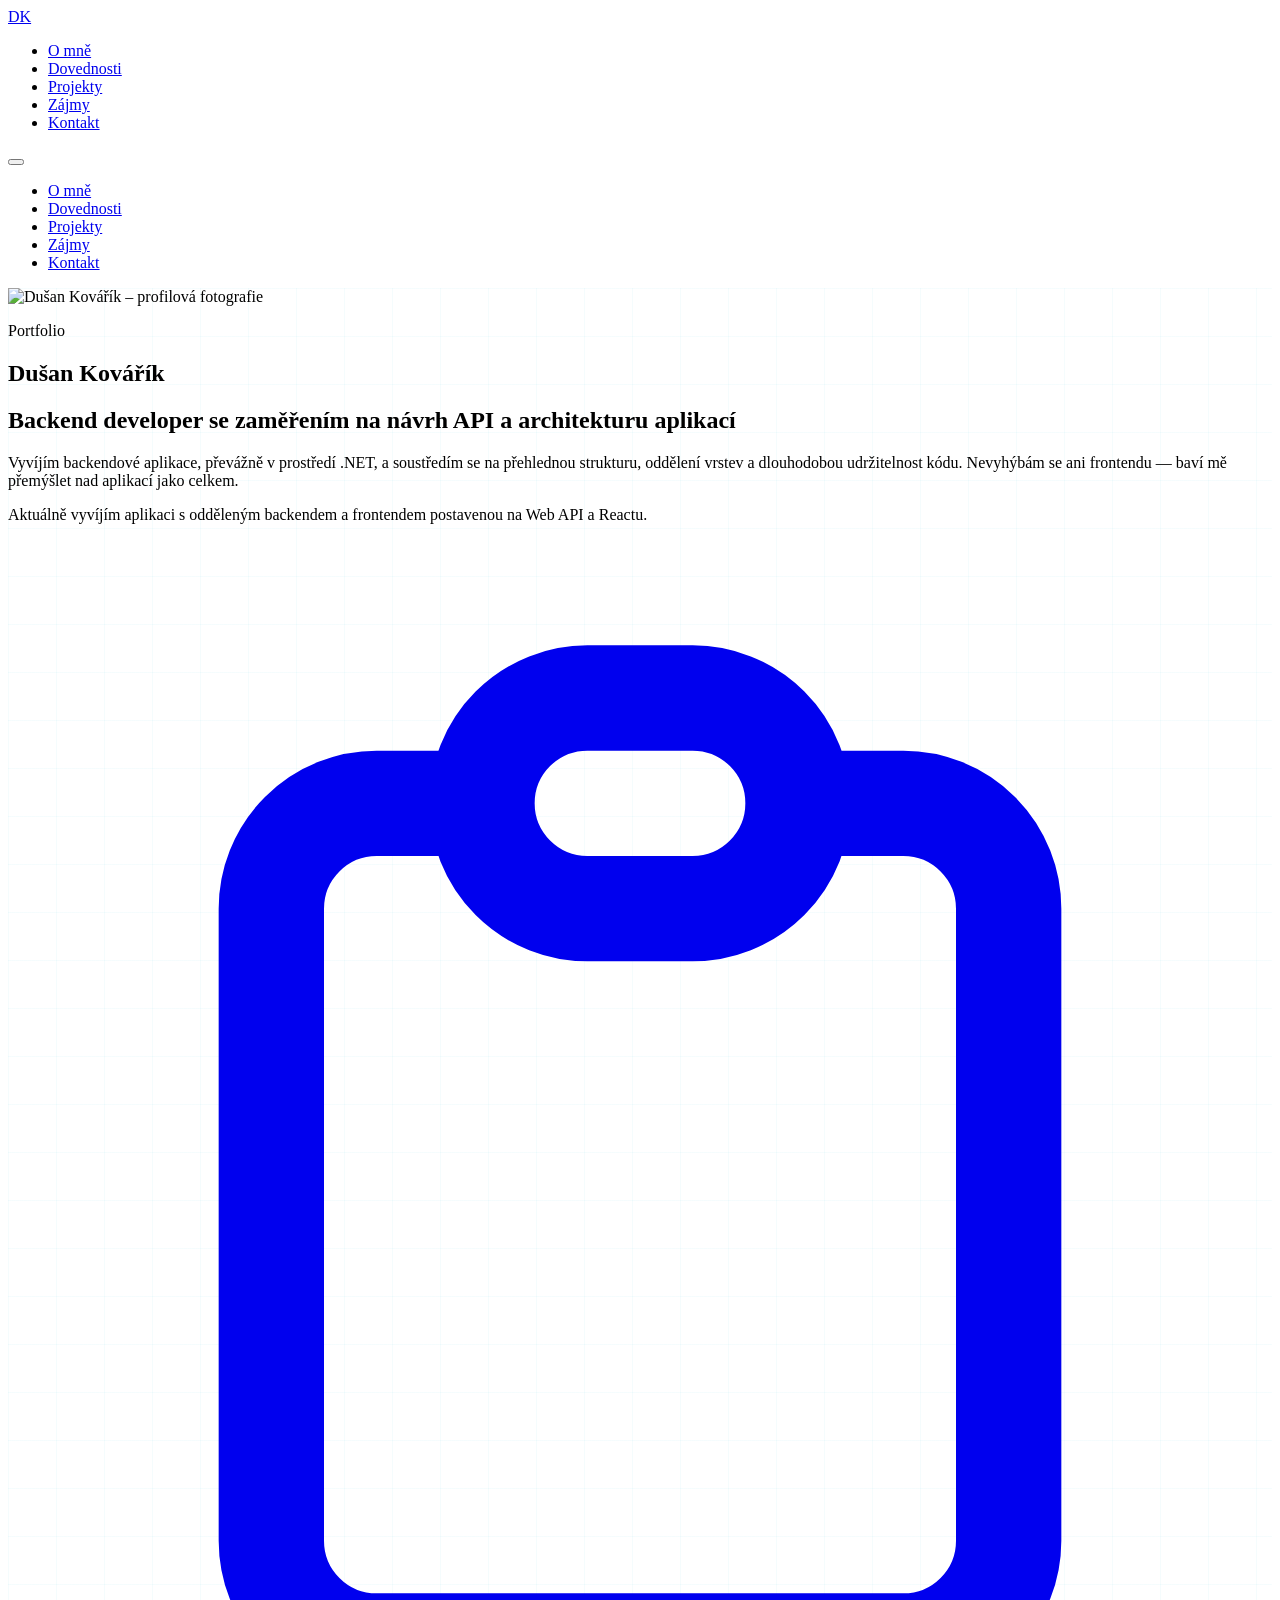
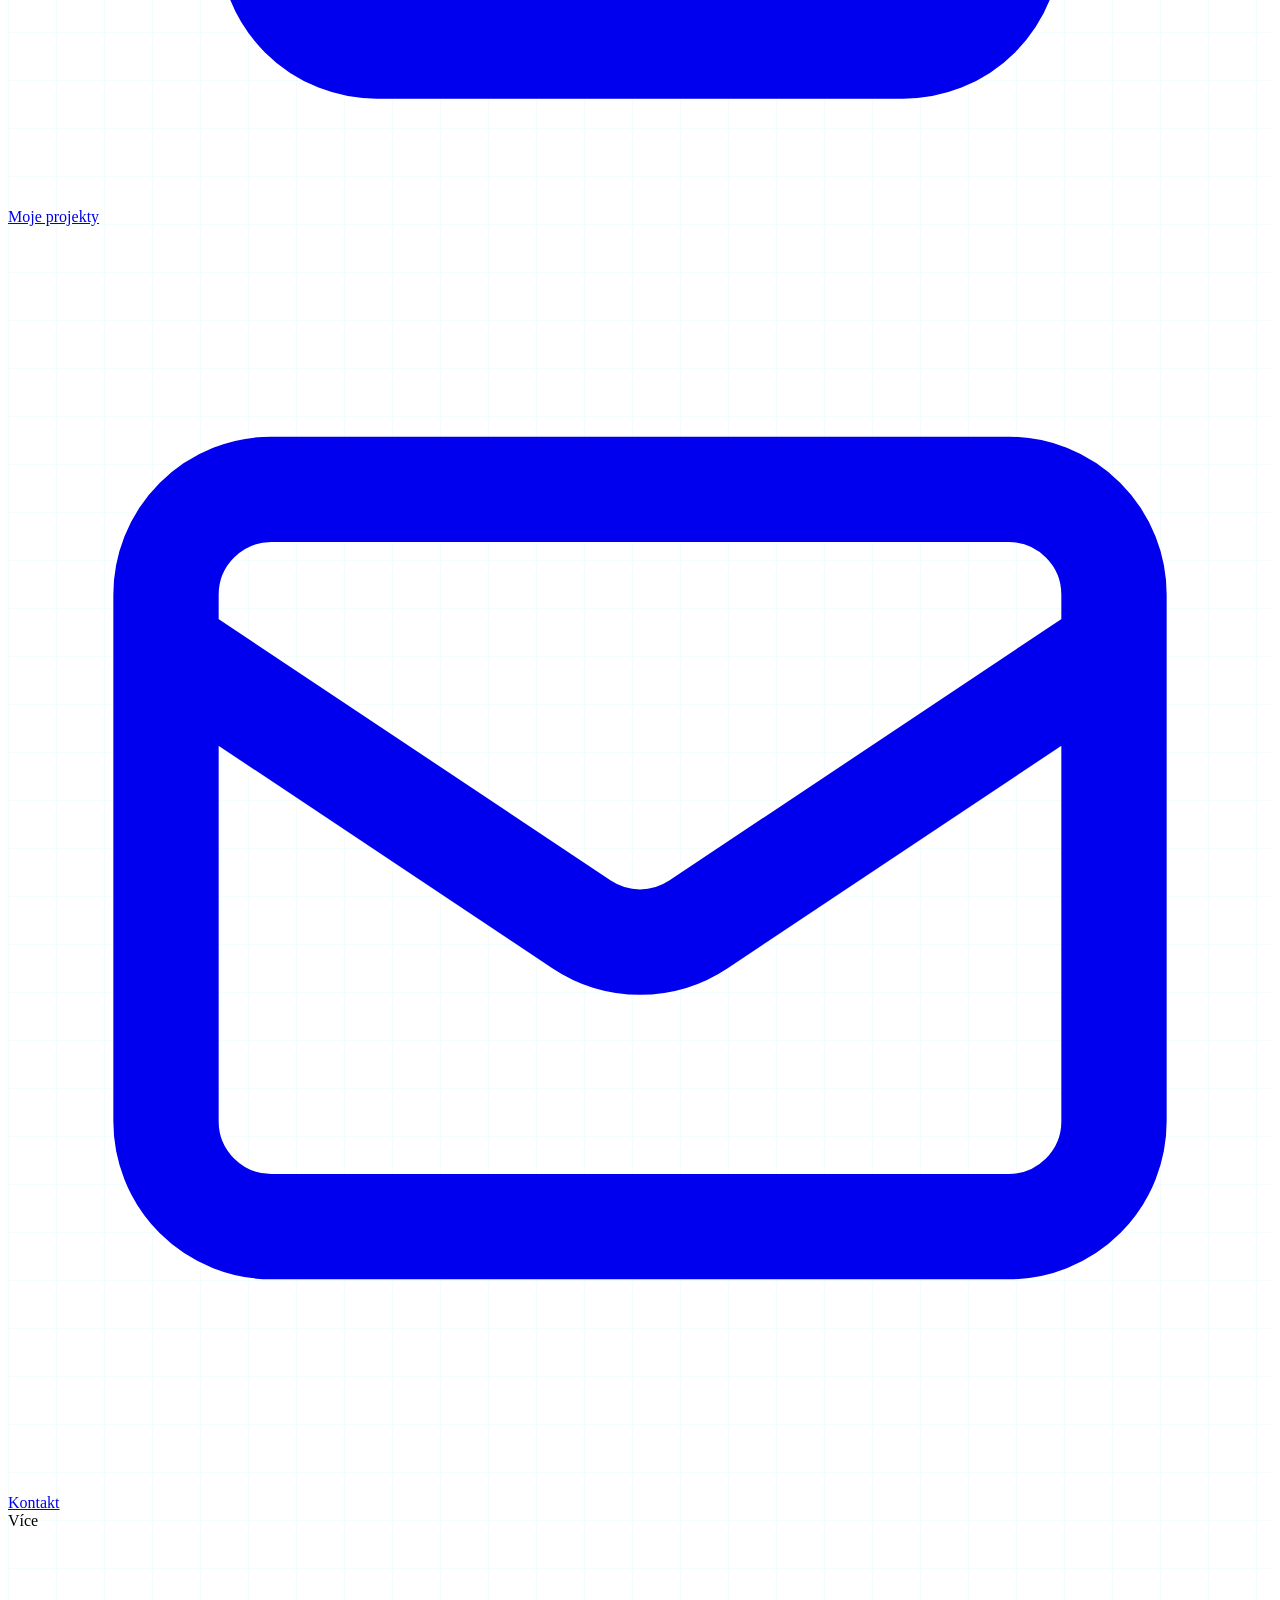
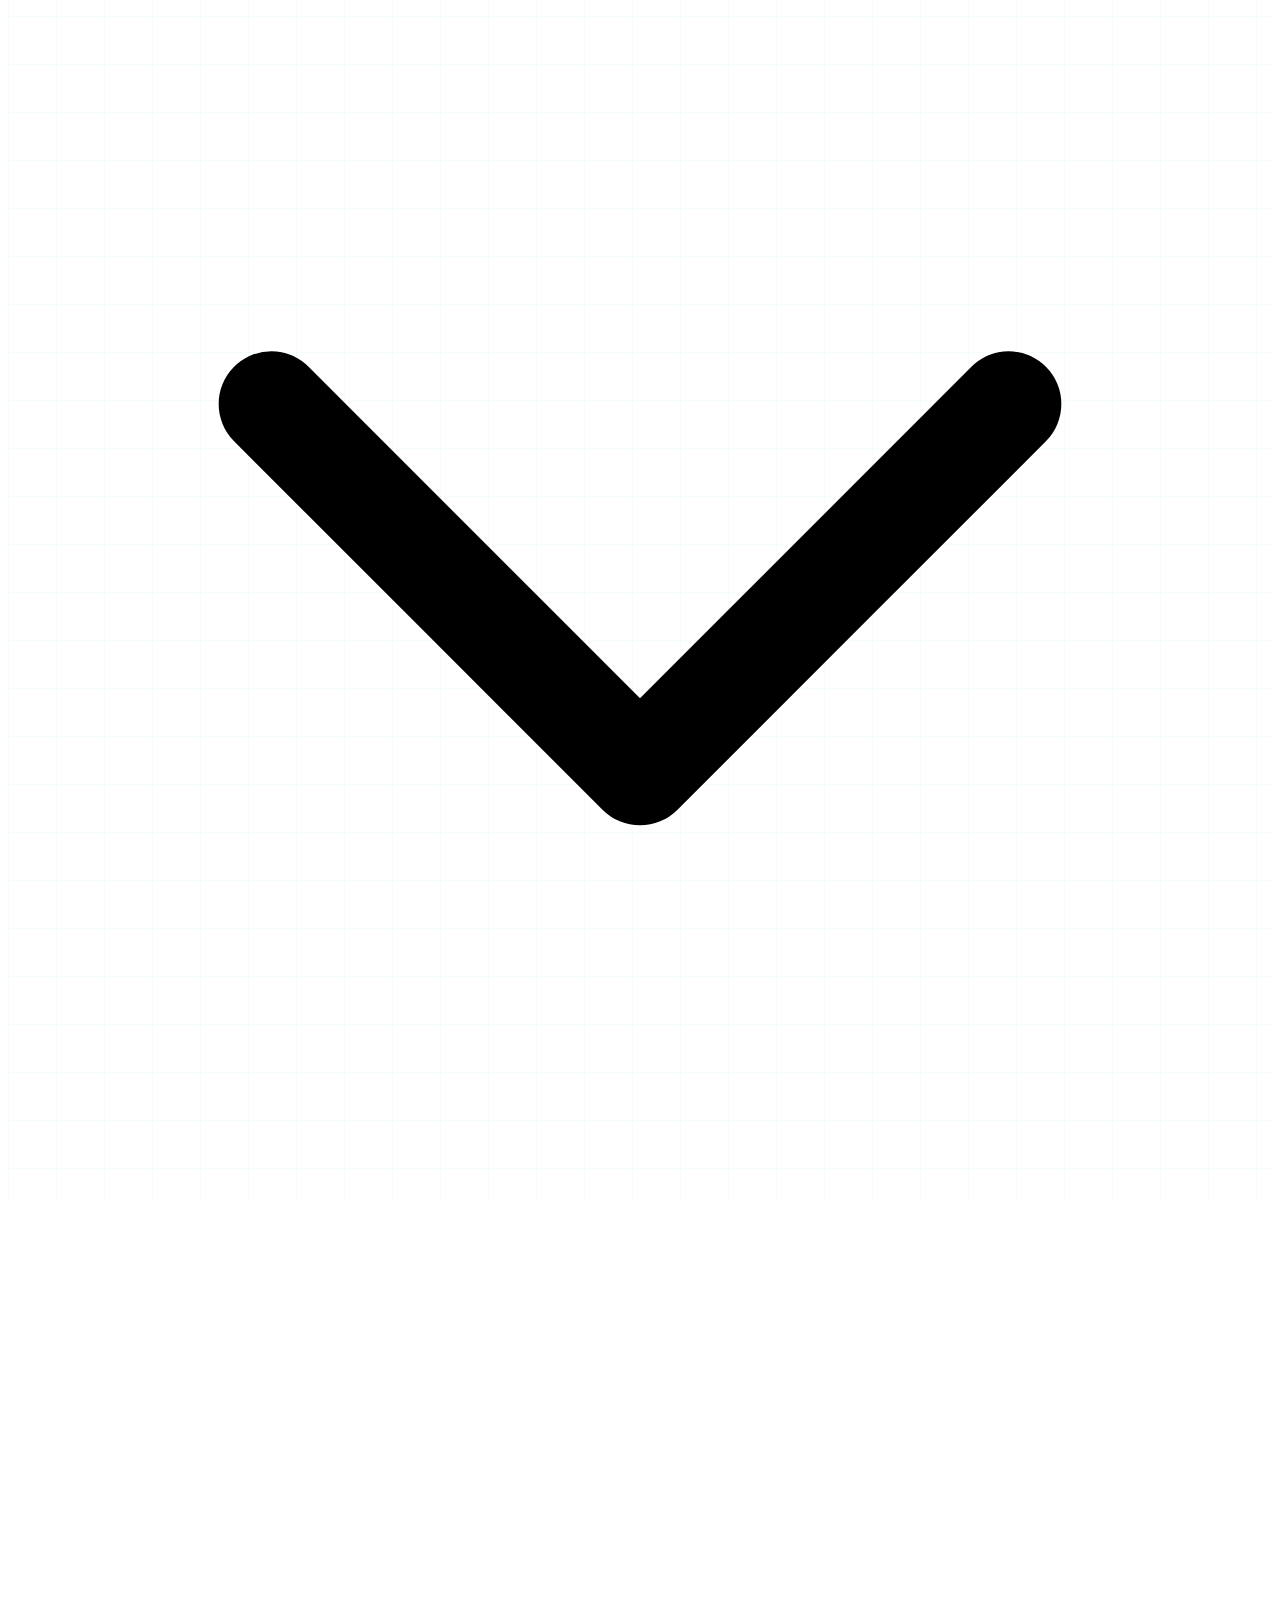
==== commit eefd59ff: "Add GitHub button to Web fiktivni firmy project" ====
--- a/index.html
+++ b/index.html
@@ -249,12 +249,15 @@
               aplikací
             </h2>
 
-            <p class="text-gray-400 text-sm md:text-base leading-relaxed mb-8">
+            <p class="text-gray-400 text-sm md:text-base leading-relaxed mb-4">
               Vyvíjím backendové aplikace, převážně v prostředí .NET, a
               soustředím se na přehlednou strukturu, oddělení vrstev a
               dlouhodobou udržitelnost kódu. Nevyhýbám se ani frontendu — baví
-              mě přemýšlet nad aplikací jako celkem. Aktuálně vyvíjím aplikaci s
-              odděleným backendem a frontendem postavenou na Web API a Reactu.
+              mě přemýšlet nad aplikací jako celkem.
+            </p>
+            <p class="text-gray-400 text-sm md:text-base leading-relaxed mb-8">
+              Aktuálně vyvíjím aplikaci s odděleným backendem a frontendem
+              postavenou na Web API a Reactu.
             </p>
 
             <!-- CTA buttons -->
@@ -984,14 +987,30 @@
                 Samostatný projekt s časovým limitem 6,5 hodiny.
               </p>
               <div class="flex gap-3 mt-auto">
-                <!-- Single full-width button when there is no GitHub link -->
                 <a
-                  href="projects/html-css-bs/index.html"
+                  href="projects/web-fiktivni-firmy/index.html"
                   target="_blank"
                   rel="noopener noreferrer"
                   class="flex-1 text-center py-2 px-3 text-sm font-medium rounded-lg transition-all duration-200 bg-cyan-500/10 border border-cyan-500/30 text-cyan-400 hover:bg-cyan-500 hover:border-cyan-500 hover:text-navy-900"
                 >
                   Navštívit
+                </a>
+                <a
+                  href="https://github.com/dusankovarik/web-fiktivni-firmy"
+                  target="_blank"
+                  rel="noopener noreferrer"
+                  class="flex-1 inline-flex items-center justify-center gap-1.5 py-2 px-3 text-sm font-medium rounded-lg transition-all duration-200 bg-slate-700/50 border border-slate-600/50 text-gray-400 hover:bg-slate-700 hover:text-white"
+                >
+                  <svg
+                    class="w-4 h-4 flex-shrink-0"
+                    fill="currentColor"
+                    viewBox="0 0 24 24"
+                  >
+                    <path
+                      d="M12 0C5.374 0 0 5.373 0 12c0 5.302 3.438 9.8 8.207 11.387.599.111.793-.261.793-.577v-2.234c-3.338.726-4.033-1.416-4.033-1.416-.546-1.387-1.333-1.756-1.333-1.756-1.089-.745.083-.729.083-.729 1.205.084 1.839 1.237 1.839 1.237 1.07 1.834 2.807 1.304 3.492.997.107-.775.418-1.305.762-1.604-2.665-.305-5.467-1.334-5.467-5.931 0-1.311.469-2.381 1.236-3.221-.124-.303-.535-1.524.117-3.176 0 0 1.008-.322 3.301 1.23.957-.266 1.983-.399 3.003-.404 1.02.005 2.047.138 3.006.404 2.291-1.552 3.297-1.23 3.297-1.23.653 1.653.242 2.874.118 3.176.77.84 1.235 1.911 1.235 3.221 0 4.609-2.807 5.624-5.479 5.921.43.372.823 1.102.823 2.222v3.293c0 .319.192.694.801.576C20.566 21.797 24 17.3 24 12c0-6.627-5.373-12-12-12z"
+                    />
+                  </svg>
+                  GitHub
                 </a>
               </div>
             </div>
@@ -1102,8 +1121,12 @@
           <div class="mb-6 fade-in">
             <h3 class="text-xl font-semibold text-white mb-1">Udemy kurzy</h3>
             <p class="text-gray-400 text-sm">
-              Dokončené online kurzy – neustálé rozšiřování znalostí a
-              dovedností.
+              Následující kurzy z portálu
+              <a href="https://udemy.com" target="_blank" rel="noopener noreferrer" class="text-cyan-400 hover:text-cyan-300 underline underline-offset-2 transition-colors">Udemy</a> jsou ty,
+              které jsem alespoň z větší části dokončil. Mám zakoupených mnohem
+              více kurzů, které jsem nedokončil. Na Udemy jsem strávil tisíce
+              hodin a s čistým svědomím můžu říct, že jsem plně pochopil význam
+              pojmu "Tutorial hell". 😅
             </p>
           </div>
 
